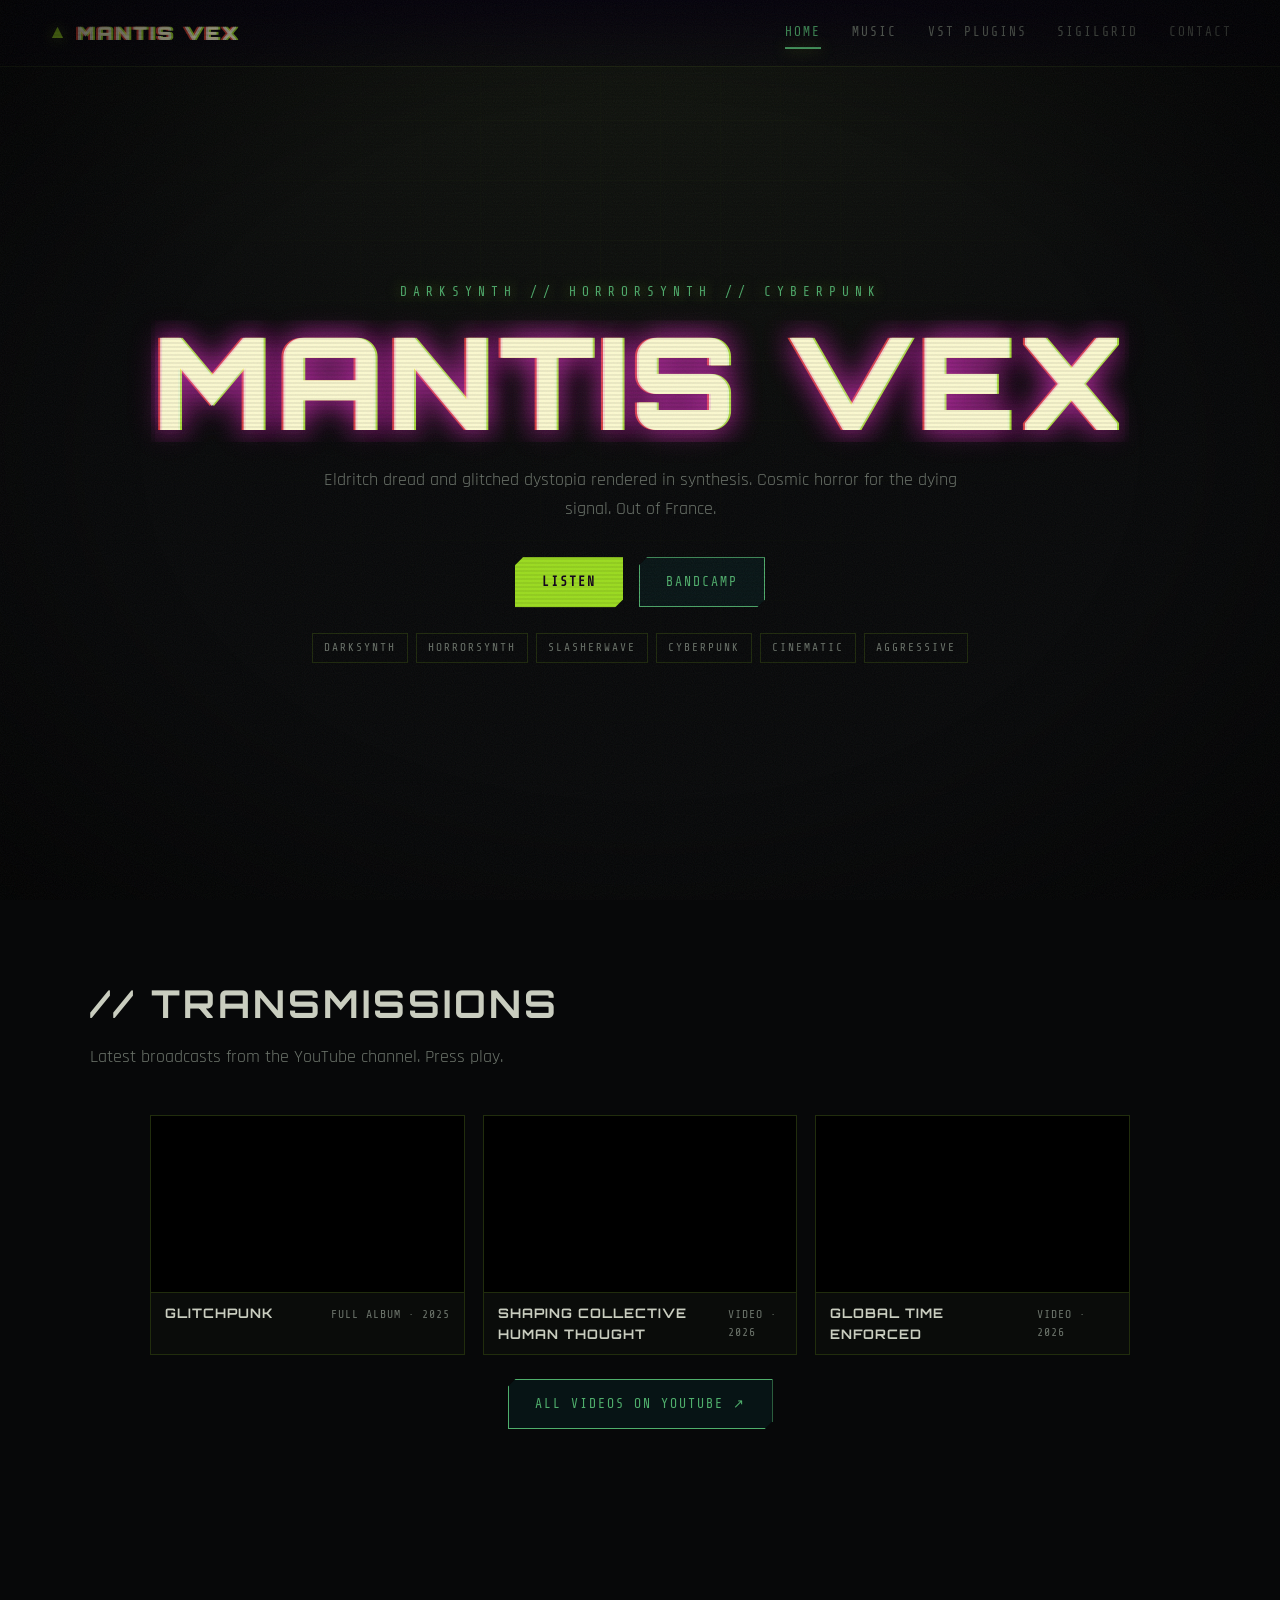
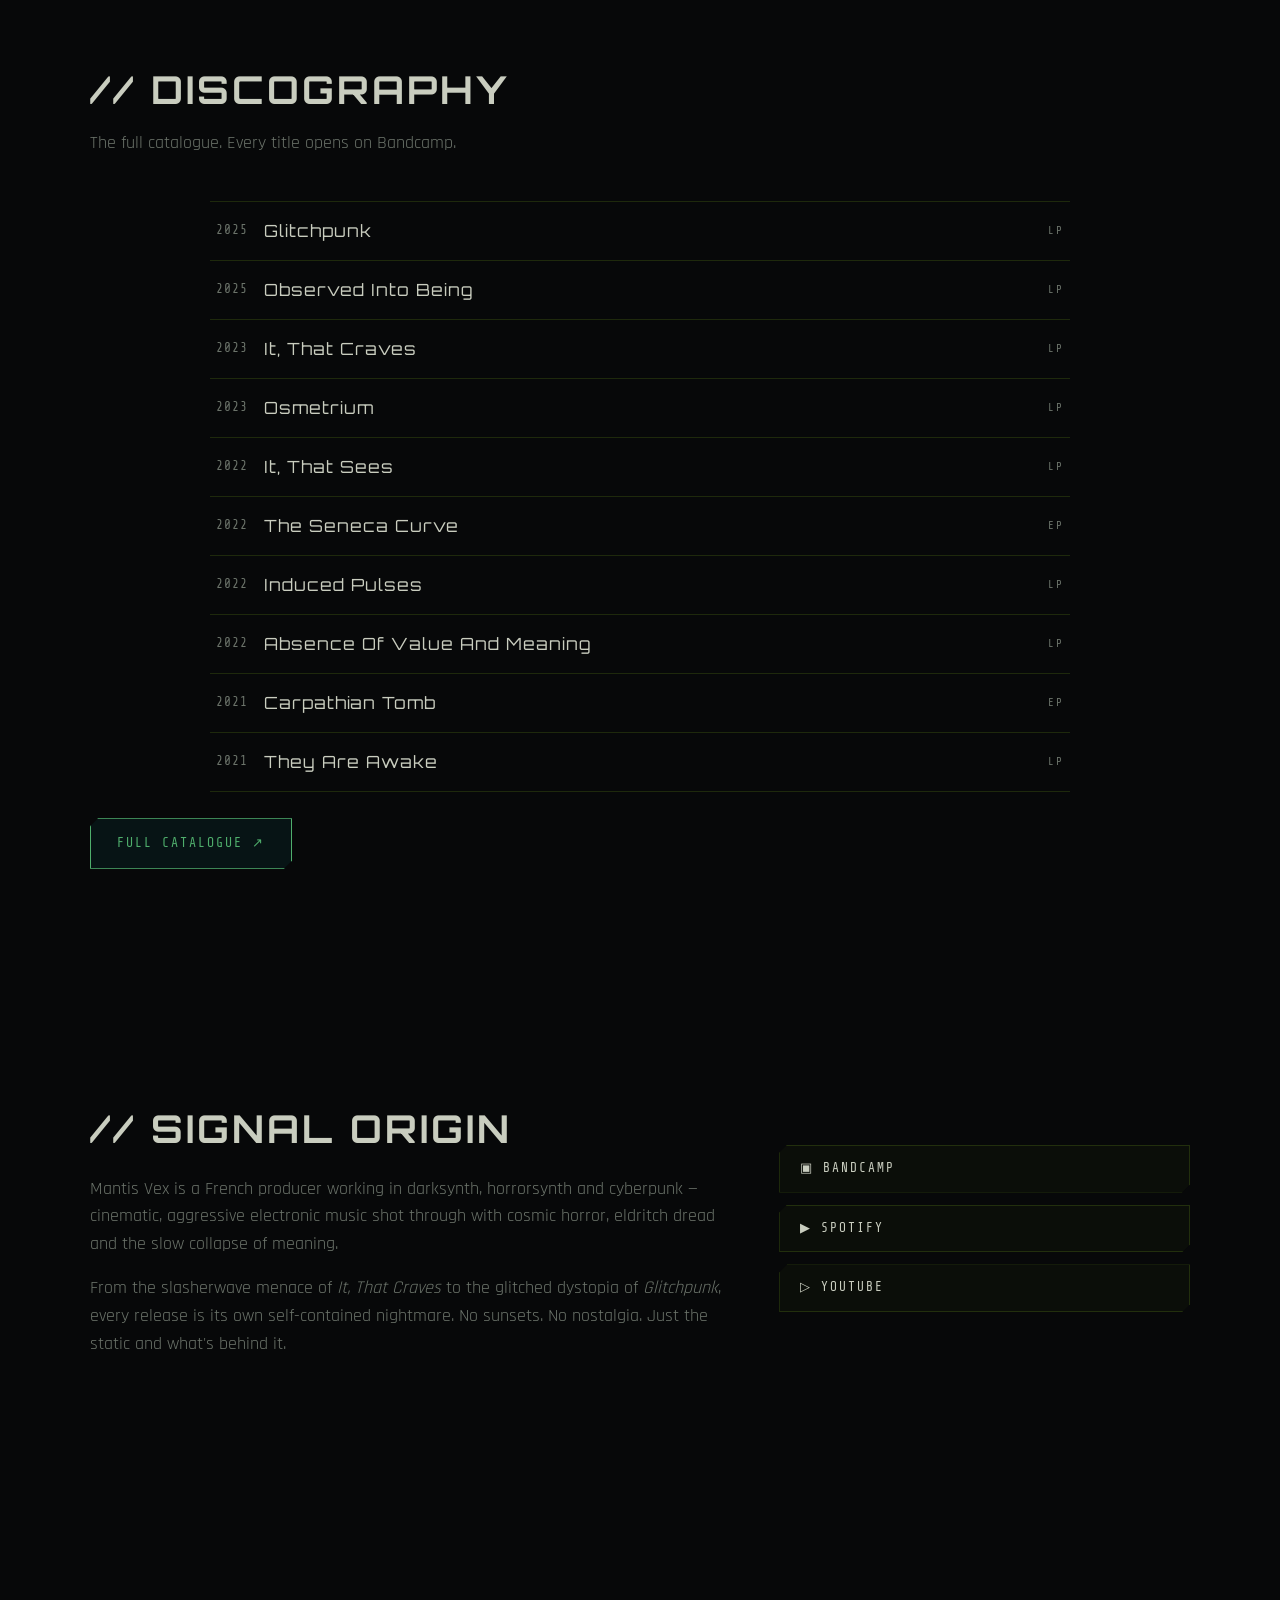
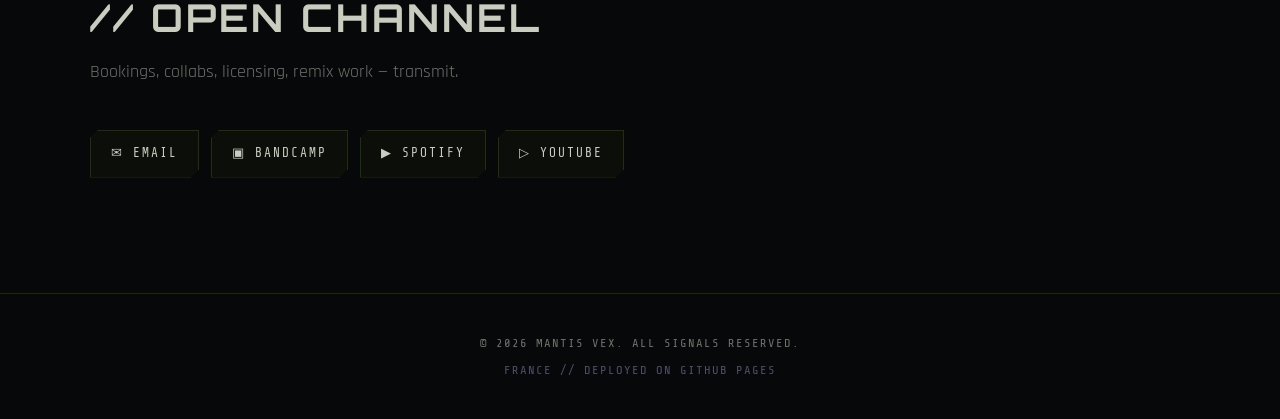
==== index.html @ 1db4173c "Clean directory-style URLs: /vst/ and /sigilgrid/ (drop .html) - Move vst.html -> vst/index.html, si" ====
<!DOCTYPE html>
<html lang="en">
<head>
  <meta charset="UTF-8" />
  <meta name="viewport" content="width=device-width, initial-scale=1.0" />
  <title>MANTIS VEX // Darksynth · Horrorsynth · Cyberpunk</title>
  <meta name="description" content="Mantis Vex — darksynth, horrorsynth and cyberpunk from France. Eldritch dread, cosmic horror and glitched dystopia. Listen on Bandcamp, Spotify and YouTube." />
  <meta name="theme-color" content="#070809" />

  <!-- Open Graph -->
  <meta property="og:type" content="website" />
  <meta property="og:title" content="MANTIS VEX // Darksynth · Horrorsynth · Cyberpunk" />
  <meta property="og:description" content="Eldritch dread, cosmic horror and glitched dystopia. Out of France." />
  <meta property="og:image" content="assets/og-image.svg" />

  <link rel="icon" type="image/svg+xml" href="assets/favicon.svg" />
  <link rel="preconnect" href="https://fonts.googleapis.com" />
  <link rel="preconnect" href="https://fonts.gstatic.com" crossorigin />
  <link href="https://fonts.googleapis.com/css2?family=Orbitron:wght@500;700;900&family=Rajdhani:wght@400;500;600;700&family=Share+Tech+Mono&display=swap" rel="stylesheet" />
  <link rel="stylesheet" href="css/styles.css" />
</head>
<body data-page="home">
  <div class="scanlines" aria-hidden="true"></div>
  <div class="grid-bg" aria-hidden="true"></div>
  <div class="noise" aria-hidden="true"></div>

  <!-- NAV -->
  <header class="nav" id="nav">
    <a href="index.html" class="nav__brand" aria-label="Mantis Vex home">
      <span class="nav__mark">▲</span>
      <span class="nav__name glitch" data-text="MANTIS VEX">MANTIS VEX</span>
    </a>
    <button class="nav__toggle" aria-label="Toggle menu" aria-expanded="false">
      <span></span><span></span><span></span>
    </button>
    <nav class="nav__links">
      <a href="index.html" class="is-active">HOME</a>
      <a href="#listen">MUSIC</a>
      <a href="vst/">VST PLUGINS</a>
      <a href="sigilgrid/">SIGILGRID</a>
      <a href="#contact">CONTACT</a>
    </nav>
  </header>

  <!-- HERO -->
  <section class="hero" id="top">
    <div class="hero__inner">
      <p class="hero__eyebrow">DARKSYNTH // HORRORSYNTH // CYBERPUNK</p>
      <h1 class="hero__title glitch" data-text="MANTIS VEX">MANTIS VEX</h1>
      <p class="hero__sub">Eldritch dread and glitched dystopia rendered in synthesis.
        Cosmic horror for the dying signal. Out of France.</p>
      <div class="hero__cta">
        <a href="#listen" class="btn btn--primary">LISTEN</a>
        <a href="https://mantisvex.bandcamp.com" class="btn btn--ghost" target="_blank" rel="noopener">BANDCAMP</a>
      </div>
      <div class="tags" aria-label="Genres">
        <span>darksynth</span><span>horrorsynth</span><span>slasherwave</span>
        <span>cyberpunk</span><span>cinematic</span><span>aggressive</span>
      </div>
    </div>
  </section>

  <!-- LISTEN / EMBEDDED PLAYERS -->
  <section class="section" id="listen">
    <div class="section__head">
      <h2 class="section__title">// TRANSMISSIONS</h2>
      <p class="section__lead">Latest broadcasts from the YouTube channel. Press play.</p>
    </div>
    <div class="embeds">
      <div class="embed">
        <iframe loading="lazy" title="Mantis Vex — Glitchpunk (Full Album)"
          src="https://www.youtube-nocookie.com/embed/rnxPBbNnyXU"
          allow="accelerometer; autoplay; clipboard-write; encrypted-media; gyroscope; picture-in-picture; web-share"
          referrerpolicy="strict-origin-when-cross-origin" allowfullscreen></iframe>
        <div class="embed__cap"><b>GLITCHPUNK</b><span>FULL ALBUM · 2025</span></div>
      </div>
      <div class="embed">
        <iframe loading="lazy" title="Mantis Vex — Shaping Collective Human Thought"
          src="https://www.youtube-nocookie.com/embed/WWZFv2kc3HA"
          allow="accelerometer; autoplay; clipboard-write; encrypted-media; gyroscope; picture-in-picture; web-share"
          referrerpolicy="strict-origin-when-cross-origin" allowfullscreen></iframe>
        <div class="embed__cap"><b>SHAPING COLLECTIVE HUMAN THOUGHT</b><span>VIDEO · 2026</span></div>
      </div>
      <div class="embed">
        <iframe loading="lazy" title="Mantis Vex — Global Time Enforced"
          src="https://www.youtube-nocookie.com/embed/FDjrWkHPLkY"
          allow="accelerometer; autoplay; clipboard-write; encrypted-media; gyroscope; picture-in-picture; web-share"
          referrerpolicy="strict-origin-when-cross-origin" allowfullscreen></iframe>
        <div class="embed__cap"><b>GLOBAL TIME ENFORCED</b><span>VIDEO · 2026</span></div>
      </div>
    </div>
    <div style="margin-top:24px;text-align:center;">
      <a href="https://www.youtube.com/@mantisvex" class="btn btn--ghost" target="_blank" rel="noopener">ALL VIDEOS ON YOUTUBE ↗</a>
    </div>
  </section>

  <!-- DISCOGRAPHY -->
  <section class="section" id="discography">
    <div class="section__head">
      <h2 class="section__title">// DISCOGRAPHY</h2>
      <p class="section__lead">The full catalogue. Every title opens on Bandcamp.</p>
    </div>
    <div class="discog">
      <a class="discog__row" href="https://mantisvex.bandcamp.com/album/glitchpunk" target="_blank" rel="noopener">
        <span class="discog__yr">2025</span><span class="discog__name">Glitchpunk</span><span class="discog__type">LP</span></a>
      <a class="discog__row" href="https://mantisvex.bandcamp.com/album/observed-into-being" target="_blank" rel="noopener">
        <span class="discog__yr">2025</span><span class="discog__name">Observed Into Being</span><span class="discog__type">LP</span></a>
      <a class="discog__row" href="https://mantisvex.bandcamp.com/album/it-that-craves" target="_blank" rel="noopener">
        <span class="discog__yr">2023</span><span class="discog__name">It, That Craves</span><span class="discog__type">LP</span></a>
      <a class="discog__row" href="https://mantisvex.bandcamp.com/album/osmetrium" target="_blank" rel="noopener">
        <span class="discog__yr">2023</span><span class="discog__name">Osmetrium</span><span class="discog__type">LP</span></a>
      <a class="discog__row" href="https://mantisvex.bandcamp.com" target="_blank" rel="noopener">
        <span class="discog__yr">2022</span><span class="discog__name">It, That Sees</span><span class="discog__type">LP</span></a>
      <a class="discog__row" href="https://mantisvex.bandcamp.com/album/the-seneca-curve" target="_blank" rel="noopener">
        <span class="discog__yr">2022</span><span class="discog__name">The Seneca Curve</span><span class="discog__type">EP</span></a>
      <a class="discog__row" href="https://mantisvex.bandcamp.com/album/induced-pulses" target="_blank" rel="noopener">
        <span class="discog__yr">2022</span><span class="discog__name">Induced Pulses</span><span class="discog__type">LP</span></a>
      <a class="discog__row" href="https://mantisvex.bandcamp.com/album/absence-of-value-and-meaning" target="_blank" rel="noopener">
        <span class="discog__yr">2022</span><span class="discog__name">Absence Of Value And Meaning</span><span class="discog__type">LP</span></a>
      <a class="discog__row" href="https://mantisvex.bandcamp.com" target="_blank" rel="noopener">
        <span class="discog__yr">2021</span><span class="discog__name">Carpathian Tomb</span><span class="discog__type">EP</span></a>
      <a class="discog__row" href="https://mantisvex.bandcamp.com" target="_blank" rel="noopener">
        <span class="discog__yr">2021</span><span class="discog__name">They Are Awake</span><span class="discog__type">LP</span></a>
    </div>
    <div style="margin-top:26px;">
      <a href="https://mantisvex.bandcamp.com/music" class="btn btn--ghost" target="_blank" rel="noopener">FULL CATALOGUE ↗</a>
    </div>
  </section>

  <!-- ABOUT -->
  <section class="section about" id="about">
    <div class="about__grid">
      <div class="about__copy">
        <h2 class="section__title">// SIGNAL ORIGIN</h2>
        <p>Mantis Vex is a French producer working in darksynth, horrorsynth and
          cyberpunk — cinematic, aggressive electronic music shot through with cosmic
          horror, eldritch dread and the slow collapse of meaning.</p>
        <p>From the slasherwave menace of <em>It, That Craves</em> to the glitched
          dystopia of <em>Glitchpunk</em>, every release is its own self-contained
          nightmare. No sunsets. No nostalgia. Just the static and what's behind it.</p>
      </div>
      <div class="platforms" style="align-self:center;flex-direction:column;align-items:stretch;">
        <a class="platform" href="https://mantisvex.bandcamp.com" target="_blank" rel="noopener">▣ BANDCAMP</a>
        <a class="platform" href="https://open.spotify.com/artist/5HMkJnRrb6XsjmSzKlRkTO" target="_blank" rel="noopener">▶ SPOTIFY</a>
        <a class="platform" href="https://www.youtube.com/@mantisvex" target="_blank" rel="noopener">▷ YOUTUBE</a>
      </div>
    </div>
  </section>

  <!-- CONTACT -->
  <section class="section contact" id="contact">
    <div class="section__head">
      <h2 class="section__title">// OPEN CHANNEL</h2>
      <p class="section__lead">Bookings, collabs, licensing, remix work — transmit.</p>
    </div>
    <div class="platforms">
      <a href="mailto:mantisvex@gmail.com" class="platform">✉ EMAIL</a>
      <a href="https://mantisvex.bandcamp.com" class="platform" target="_blank" rel="noopener">▣ BANDCAMP</a>
      <a href="https://open.spotify.com/artist/5HMkJnRrb6XsjmSzKlRkTO" class="platform" target="_blank" rel="noopener">▶ SPOTIFY</a>
      <a href="https://www.youtube.com/@mantisvex" class="platform" target="_blank" rel="noopener">▷ YOUTUBE</a>
    </div>
  </section>

  <footer class="footer">
    <p>© <span id="year"></span> MANTIS VEX. ALL SIGNALS RESERVED.</p>
    <p class="footer__meta">FRANCE // DEPLOYED ON GITHUB PAGES</p>
  </footer>

  <script src="js/main.js"></script>
</body>
</html>
---- css/styles.css ----
/* =========================================================
   MANTISVEX // cyberpunk darksynth
   ========================================================= */

:root {
  --bg:        #070809;
  --bg-2:      #0c0f11;
  --panel:     rgba(16, 20, 19, 0.6);
  --ink:       #c9cdbf;   /* bone / ash      */
  --ink-dim:   #6b736a;   /* dim ash-green   */
  --acid:      #9bdb1f;   /* toxic green     */
  --acid-2:    #4fae6c;   /* sickly teal     */
  --blood:     #d23a26;   /* rust-blood      */
  --line:      rgba(155, 219, 31, 0.16);
  --glow-acid: 0 0 14px rgba(155, 219, 31, 0.55);
  --glow-blood:0 0 14px rgba(210, 58, 38, 0.6);
  /* legacy aliases so older rules keep resolving */
  --neon:      var(--acid);
  --neon-2:    var(--acid-2);
  --neon-3:    var(--blood);
  --glow-mag:  var(--glow-acid);
  --glow-cyan: var(--glow-acid);
  --font-disp: "Orbitron", sans-serif;
  --font-body: "Rajdhani", sans-serif;
  --font-mono: "Share Tech Mono", monospace;
  --maxw: 1180px;
}

* { box-sizing: border-box; margin: 0; padding: 0; }

html { scroll-behavior: smooth; }

body {
  background:
    radial-gradient(circle at 50% -20%, #14180f 0%, var(--bg) 55%),
    var(--bg);
  background-attachment: fixed;
  color: var(--ink);
  font-family: var(--font-body);
  font-size: 18px;
  line-height: 1.55;
  overflow-x: hidden;
  min-height: 100vh;
}
/* heavy vignette for dread */
body::after {
  content: ""; position: fixed; inset: 0; z-index: 58; pointer-events: none;
  background: radial-gradient(ellipse at center, transparent 55%, rgba(0,0,0,.75) 100%);
}

a { color: var(--acid); text-decoration: none; transition: color .2s; }
a:hover { color: var(--blood); }

::selection { background: var(--acid); color: #0a0a0a; }

/* ---------- atmospheric overlays ---------- */
.grid-bg {
  position: fixed; inset: 0; z-index: 0; pointer-events: none;
  background-image:
    linear-gradient(rgba(155, 219, 31, 0.05) 1px, transparent 1px),
    linear-gradient(90deg, rgba(155, 219, 31, 0.04) 1px, transparent 1px);
  background-size: 60px 60px;
  mask-image: radial-gradient(ellipse at 50% 30%, #000 0%, transparent 75%);
  -webkit-mask-image: radial-gradient(ellipse at 50% 30%, #000 0%, transparent 75%);
  opacity: .5;
}

.scanlines {
  position: fixed; inset: 0; z-index: 60; pointer-events: none;
  background: repeating-linear-gradient(
    to bottom, rgba(0,0,0,0) 0, rgba(0,0,0,0) 2px,
    rgba(0,0,0,0.22) 3px, rgba(0,0,0,0) 4px);
  mix-blend-mode: multiply; opacity: .55;
  animation: flicker 6s steps(60) infinite;
}
@keyframes flicker { 0%,96%,100%{opacity:.55} 97%{opacity:.35} 98%{opacity:.62} 99%{opacity:.4} }
.noise {
  position: fixed; inset: 0; z-index: 59; pointer-events: none; opacity: .06;
  background-image: url("data:image/svg+xml,%3Csvg xmlns='http://www.w3.org/2000/svg' width='120' height='120'%3E%3Cfilter id='n'%3E%3CfeTurbulence type='fractalNoise' baseFrequency='0.9' numOctaves='3'/%3E%3C/filter%3E%3Crect width='100%25' height='100%25' filter='url(%23n)'/%3E%3C/svg%3E");
  animation: grainshift .4s steps(2) infinite;
}
@keyframes grainshift { 0%{transform:translate(0,0)} 50%{transform:translate(-4px,3px)} 100%{transform:translate(3px,-2px)} }

/* content sits above overlays */
.nav, section, .footer { position: relative; z-index: 2; }

/* ---------- nav ---------- */
.nav {
  display: flex; align-items: center; justify-content: space-between;
  padding: 18px clamp(16px, 4vw, 48px);
  position: sticky; top: 0; z-index: 50;
  backdrop-filter: blur(10px);
  background: linear-gradient(to bottom, rgba(5,1,15,.92), rgba(5,1,15,.35));
  border-bottom: 1px solid var(--line);
}
.nav__brand { display: flex; align-items: center; gap: 10px; }
.nav__mark { color: var(--neon); text-shadow: var(--glow-mag); font-size: 1.2rem; }
.nav__name {
  font-family: var(--font-disp); font-weight: 900; letter-spacing: 3px;
  color: var(--ink); font-size: 1.15rem;
}
.nav__links { display: flex; gap: clamp(14px, 2.4vw, 34px); }
.nav__links a {
  font-family: var(--font-mono); font-size: .8rem; letter-spacing: 2px;
  color: var(--ink-dim); text-transform: uppercase; position: relative;
  padding: 4px 0;
}
.nav__links a:hover, .nav__links a.is-active { color: var(--neon-2); }
.nav__links a.is-active::after {
  content: ""; position: absolute; left: 0; bottom: -2px; width: 100%; height: 2px;
  background: var(--neon-2); box-shadow: var(--glow-cyan);
}
.nav__toggle {
  display: none; flex-direction: column; gap: 5px; background: none;
  border: 0; cursor: pointer; padding: 6px;
}
.nav__toggle span { width: 26px; height: 2px; background: var(--neon-2); transition: .3s; }

/* ---------- buttons ---------- */
.btn {
  display: inline-flex; align-items: center; justify-content: center;
  font-family: var(--font-mono); letter-spacing: 2px; text-transform: uppercase;
  font-size: .82rem; padding: 14px 26px; cursor: pointer; border: 1px solid transparent;
  clip-path: polygon(8px 0, 100% 0, 100% calc(100% - 8px), calc(100% - 8px) 100%, 0 100%, 0 8px);
  transition: transform .15s, box-shadow .2s, background .2s, color .2s;
}
.btn--sm { padding: 10px 18px; font-size: .74rem; }
.btn--primary {
  background: var(--neon); color: #11001a; font-weight: 700;
  box-shadow: var(--glow-mag);
}
.btn--primary:hover { transform: translateY(-2px); box-shadow: 0 0 22px rgba(255,43,214,.9); color:#11001a; }
.btn--ghost {
  border-color: var(--neon-2); color: var(--neon-2); background: rgba(20,240,255,.05);
}
.btn--ghost:hover { background: rgba(20,240,255,.15); transform: translateY(-2px); box-shadow: var(--glow-cyan); }

/* ---------- glitch text ---------- */
.glitch { position: relative; display: inline-block; }
.glitch::before, .glitch::after {
  content: attr(data-text); position: absolute; inset: 0; clip-path: inset(0 0 0 0);
}
.glitch::before { color: var(--blood); transform: translate(-2px, 0); mix-blend-mode: screen;
  animation: glitch-x 3.4s infinite linear alternate; }
.glitch::after  { color: var(--acid); transform: translate(2px, 0); mix-blend-mode: screen;
  animation: glitch-y 2.8s infinite linear alternate; }
@keyframes glitch-x {
  0%,92%,100% { clip-path: inset(0 0 0 0); transform: translate(-2px,0); }
  93% { clip-path: inset(20% 0 50% 0); transform: translate(-6px,1px); }
  96% { clip-path: inset(60% 0 10% 0); transform: translate(4px,-1px); }
}
@keyframes glitch-y {
  0%,90%,100% { clip-path: inset(0 0 0 0); transform: translate(2px,0); }
  91% { clip-path: inset(10% 0 70% 0); transform: translate(5px,-1px); }
  95% { clip-path: inset(70% 0 5% 0); transform: translate(-4px,1px); }
}

/* ---------- hero ---------- */
.hero {
  min-height: 88vh; display: flex; flex-direction: column; justify-content: center;
  align-items: center; text-align: center; padding: 60px 20px 40px;
}
.hero__eyebrow {
  font-family: var(--font-mono); letter-spacing: 6px; color: var(--neon-2);
  font-size: .8rem; margin-bottom: 18px; text-shadow: var(--glow-cyan);
}
.hero__title {
  font-family: var(--font-disp); font-weight: 900;
  font-size: clamp(2.6rem, 11vw, 8rem); letter-spacing: 4px; line-height: .95;
  text-shadow: 0 0 30px rgba(255,43,214,.35);
}
.hero__sub { max-width: 640px; margin: 24px auto 34px; color: var(--ink-dim); font-size: 1.15rem; }
.hero__cta { display: flex; gap: 16px; flex-wrap: wrap; justify-content: center; }
.hero__readout {
  display: flex; gap: clamp(14px,4vw,40px); flex-wrap: wrap; justify-content: center;
  margin-top: 54px; font-family: var(--font-mono); font-size: .78rem;
  color: var(--ink-dim); letter-spacing: 2px;
}
.hero__readout span { border: 1px solid var(--line); padding: 6px 12px; }

/* ---------- sections ---------- */
.section { max-width: var(--maxw); margin: 0 auto; padding: clamp(60px, 9vw, 120px) clamp(16px,4vw,40px); }
.section__head { margin-bottom: 44px; }
.section__title {
  font-family: var(--font-disp); font-weight: 700; font-size: clamp(1.5rem, 4vw, 2.4rem);
  letter-spacing: 3px; color: var(--ink);
}
.section__lead { color: var(--ink-dim); margin-top: 10px; max-width: 620px; }

/* ---------- tracks ---------- */
.tracks { display: grid; grid-template-columns: repeat(auto-fit, minmax(260px,1fr)); gap: 22px; }
.track-card {
  border: 1px solid var(--line); background: var(--panel); backdrop-filter: blur(6px);
  overflow: hidden; transition: transform .2s, border-color .2s, box-shadow .2s;
}
.track-card:hover { transform: translateY(-5px); border-color: var(--neon); box-shadow: 0 10px 40px rgba(255,43,214,.18); }
.track-card__art {
  height: 200px; position: relative;
  background:
    radial-gradient(circle at 30% 30%, hsla(var(--h,320),100%,60%,.9), transparent 60%),
    radial-gradient(circle at 70% 70%, hsla(calc(var(--h,320) + 60),100%,55%,.7), transparent 55%),
    #0a0320;
}
.track-card__art::after {
  content: ""; position: absolute; inset: 0;
  background-image: linear-gradient(rgba(0,0,0,.4) 1px, transparent 2px);
  background-size: 100% 6px; opacity: .5;
}
.track-card__body { padding: 18px 20px 22px; }
.track-card__body h3 { font-family: var(--font-disp); letter-spacing: 2px; font-size: 1.15rem; }
.track-card__body p { font-family: var(--font-mono); font-size: .78rem; color: var(--ink-dim); margin: 6px 0 16px; letter-spacing: 1px; }
.track-card__play {
  font-family: var(--font-mono); font-size: .76rem; letter-spacing: 2px;
  background: none; border: 1px solid var(--neon-2); color: var(--neon-2);
  padding: 8px 16px; cursor: pointer; transition: .2s;
}
.track-card__play:hover, .track-card__play.is-playing { background: var(--neon-2); color: #06121a; }

/* ---------- feature strip ---------- */
.features {
  max-width: var(--maxw); margin: 0 auto; display: grid;
  grid-template-columns: repeat(auto-fit, minmax(260px,1fr));
  border-top: 1px solid var(--line); border-left: 1px solid var(--line);
}
.feature {
  position: relative; padding: 40px 28px 64px; color: var(--ink);
  border-right: 1px solid var(--line); border-bottom: 1px solid var(--line);
  transition: background .25s; overflow: hidden;
}
.feature:hover { background: rgba(177,75,255,.08); }
.feature__index { font-family: var(--font-mono); color: var(--neon); font-size: .8rem; letter-spacing: 2px; }
.feature h3 { font-family: var(--font-disp); letter-spacing: 2px; margin: 14px 0 10px; font-size: 1.4rem; }
.feature p { color: var(--ink-dim); }
.feature__arrow { position: absolute; right: 26px; bottom: 22px; font-size: 1.6rem; color: var(--neon-2); transition: transform .25s; }
.feature:hover .feature__arrow { transform: translateX(8px); }

/* ---------- about ---------- */
.about__grid { display: grid; grid-template-columns: 1.4fr .9fr; gap: 50px; align-items: center; }
.about__copy p { color: var(--ink-dim); margin-top: 16px; }
.about__stats { list-style: none; display: grid; gap: 18px; }
.about__stats li {
  border: 1px solid var(--line); background: var(--panel); padding: 18px 22px;
  display: flex; align-items: baseline; gap: 16px;
}
.about__stats strong { font-family: var(--font-disp); font-size: 2rem; color: var(--neon); text-shadow: var(--glow-mag); }
.about__stats span { font-family: var(--font-mono); letter-spacing: 2px; color: var(--ink-dim); font-size: .8rem; }

/* ---------- contact ---------- */
.contact__links { display: flex; gap: 14px; flex-wrap: wrap; }
.sg-cta, .contact { text-align: left; }

/* ---------- footer ---------- */
.footer {
  text-align: center; padding: 40px 20px; border-top: 1px solid var(--line);
  font-family: var(--font-mono); color: var(--ink-dim); font-size: .76rem; letter-spacing: 1px;
}
.footer__meta { margin-top: 8px; color: rgba(156,147,199,.5); }

/* =========================================================
   VST PAGE
   ========================================================= */
.page-hero { text-align: center; padding: clamp(60px,10vw,120px) 20px 40px; }
.page-hero__title { font-family: var(--font-disp); font-weight: 900; font-size: clamp(2.2rem, 8vw, 5.5rem); letter-spacing: 3px; }
.page-hero__sub { max-width: 600px; margin: 22px auto 0; color: var(--ink-dim); }

.filterbar { display: flex; gap: 10px; justify-content: center; flex-wrap: wrap; padding: 0 16px 10px; }
.filterbar__btn {
  font-family: var(--font-mono); letter-spacing: 2px; font-size: .76rem;
  background: none; border: 1px solid var(--line); color: var(--ink-dim);
  padding: 9px 18px; cursor: pointer; transition: .2s;
}
.filterbar__btn:hover { color: var(--neon-2); border-color: var(--neon-2); }
.filterbar__btn.is-active { background: var(--neon-3); color: #fff; border-color: var(--neon-3); box-shadow: 0 0 14px rgba(177,75,255,.6); }

.plugins {
  max-width: var(--maxw); margin: 30px auto 0; padding: 0 clamp(16px,4vw,40px);
  display: grid; grid-template-columns: repeat(auto-fill, minmax(320px,1fr)); gap: 24px;
}
.plugin {
  border: 1px solid var(--line); background: var(--panel); backdrop-filter: blur(6px);
  display: flex; flex-direction: column; transition: transform .2s, border-color .2s, box-shadow .2s;
}
.plugin:hover { transform: translateY(-5px); border-color: var(--neon-2); box-shadow: 0 12px 40px rgba(20,240,255,.16); }
.plugin.is-hidden { display: none; }
.plugin__visual {
  height: 150px; position: relative; overflow: hidden;
  background:
    radial-gradient(circle at 50% 120%, hsla(var(--h,320),100%,55%,.9), transparent 60%),
    #08021a;
  display: flex; align-items: center; justify-content: center;
}
.plugin__scope {
  width: 80%; height: 2px; position: relative;
  background: linear-gradient(90deg, transparent, hsla(var(--h,320),100%,70%,1), transparent);
  box-shadow: 0 0 16px hsla(var(--h,320),100%,60%,.9);
}
.plugin__scope::before {
  content: ""; position: absolute; inset: -40px 0; pointer-events: none;
  background:
    repeating-linear-gradient(90deg, transparent 0 18px, hsla(var(--h,320),100%,70%,.25) 18px 19px);
  mask: linear-gradient(90deg, transparent, #000 20%, #000 80%, transparent);
  -webkit-mask: linear-gradient(90deg, transparent, #000 20%, #000 80%, transparent);
}
.plugin__info { padding: 20px 22px 24px; display: flex; flex-direction: column; flex: 1; }
.plugin__tag {
  font-family: var(--font-mono); font-size: .68rem; letter-spacing: 3px; color: var(--neon-2);
  border: 1px solid var(--neon-2); padding: 2px 8px; align-self: flex-start; margin-bottom: 12px;
}
.plugin__info h3 { font-family: var(--font-disp); letter-spacing: 2px; font-size: 1.3rem; }
.plugin__info p { color: var(--ink-dim); margin: 10px 0 16px; font-size: .96rem; flex: 1; }
.plugin__meta { display: flex; gap: 14px; font-family: var(--font-mono); font-size: .72rem; color: var(--ink-dim); letter-spacing: 1px; margin-bottom: 16px; }
.plugin__actions { display: flex; align-items: center; justify-content: space-between; gap: 12px; }
.plugin__price { font-family: var(--font-disp); color: var(--neon); letter-spacing: 1px; }

.install { max-width: 860px; }
.install__box { border: 1px solid var(--line); background: var(--panel); padding: clamp(24px,5vw,48px); }
.install__steps { margin: 22px 0; padding-left: 22px; color: var(--ink-dim); display: grid; gap: 12px; }
.install__steps code { font-family: var(--font-mono); color: var(--neon-2); background: rgba(20,240,255,.08); padding: 1px 6px; }
.install__note { color: var(--ink-dim); font-size: .92rem; }

/* =========================================================
   SIGILGRID PAGE
   ========================================================= */
.sg-hero { text-align: center; padding: clamp(60px,9vw,110px) 20px 20px; }
.sg-hero__title { font-family: var(--font-disp); font-weight: 900; font-size: clamp(2.4rem, 9vw, 6.5rem); letter-spacing: 4px; }
.sg-hero__sub { max-width: 600px; margin: 22px auto 30px; color: var(--ink-dim); }
.sg-hero__sub em { color: var(--neon); font-style: normal; }
.sg-hero__cta { display: flex; gap: 14px; justify-content: center; flex-wrap: wrap; }

.sg-stage { display: flex; flex-direction: column; align-items: center; gap: 22px; padding: 30px 16px 70px; }
.sg-stage__frame { position: relative; width: min(92vw, 640px); }
#sigil-canvas {
  width: 100%; height: auto; display: block; aspect-ratio: 1 / 1;
  border: 1px solid var(--neon-3); background: #06021400;
  box-shadow: 0 0 50px rgba(177,75,255,.3), inset 0 0 60px rgba(20,240,255,.05);
  cursor: crosshair; touch-action: none;
}
.sg-readout {
  position: absolute; top: 10px; left: 12px; display: flex; gap: 16px;
  font-family: var(--font-mono); font-size: .72rem; letter-spacing: 1px; color: var(--neon-2);
  pointer-events: none; text-shadow: var(--glow-cyan);
}
.sg-controls { display: flex; gap: 12px; flex-wrap: wrap; justify-content: center; align-items: center; }
.sg-slider { font-family: var(--font-mono); font-size: .74rem; letter-spacing: 2px; color: var(--ink-dim); display: flex; align-items: center; gap: 10px; }
.sg-slider input { accent-color: var(--neon); }
.sg-hint { font-family: var(--font-mono); font-size: .78rem; color: var(--ink-dim); text-align: center; max-width: 540px; letter-spacing: .5px; }
.sg-hint strong { color: var(--neon-2); }

.sg-feats { display: grid; grid-template-columns: repeat(auto-fit, minmax(260px,1fr)); gap: 22px; }
.sg-feat { border: 1px solid var(--line); background: var(--panel); padding: 26px 24px; transition: border-color .2s, transform .2s; }
.sg-feat:hover { border-color: var(--neon-3); transform: translateY(-4px); }
.sg-feat__num { color: var(--neon); font-size: 1.4rem; }
.sg-feat h3 { font-family: var(--font-disp); letter-spacing: 2px; font-size: 1.1rem; margin: 10px 0 10px; }
.sg-feat p { color: var(--ink-dim); font-size: .95rem; }
.sg-cta { text-align: center; }
.sg-cta .section__lead { margin: 10px auto 26px; }
.sg-cta .contact__links { justify-content: center; }

/* =========================================================
   RESPONSIVE
   ========================================================= */
@media (max-width: 760px) {
  .nav__toggle { display: flex; }
  .nav__links {
    position: fixed; inset: 64px 0 auto 0; flex-direction: column; gap: 0;
    background: rgba(8,3,22,.97); backdrop-filter: blur(14px);
    border-bottom: 1px solid var(--line); padding: 8px 0;
    transform: translateY(-130%); transition: transform .35s ease; z-index: 49;
  }
  .nav__links.is-open { transform: translateY(0); }
  .nav__links a { padding: 16px 28px; border-bottom: 1px solid var(--line); }
  .nav__toggle.is-open span:nth-child(1) { transform: translateY(7px) rotate(45deg); }
  .nav__toggle.is-open span:nth-child(2) { opacity: 0; }
  .nav__toggle.is-open span:nth-child(3) { transform: translateY(-7px) rotate(-45deg); }
  .about__grid { grid-template-columns: 1fr; }
}

@media (prefers-reduced-motion: reduce) {
  * { animation: none !important; scroll-behavior: auto !important; }
}

/* =========================================================
   REAL-DATA COMPONENTS (added in revision)
   ========================================================= */

/* genre tag row */
.tags { display: flex; flex-wrap: wrap; gap: 8px; justify-content: center; margin-top: 26px; }
.tags span {
  font-family: var(--font-mono); font-size: .7rem; letter-spacing: 2px; text-transform: uppercase;
  color: var(--ink-dim); border: 1px solid var(--line); padding: 5px 11px;
}

/* embedded bandcamp players */
.embeds {
  max-width: 980px; margin: 0 auto; display: grid; gap: 18px;
  grid-template-columns: repeat(auto-fit, minmax(280px, 1fr));
}
.embed {
  border: 1px solid var(--line); background: #0a0c0a; position: relative;
  transition: border-color .2s, box-shadow .2s, transform .2s;
}
.embed:hover { border-color: var(--acid); box-shadow: 0 10px 40px rgba(155,219,31,.12); transform: translateY(-4px); }
.embed iframe { display: block; width: 100%; aspect-ratio: 16 / 9; height: auto; border: 0; background: #000; }
.embed--audio iframe { aspect-ratio: auto; height: 120px; }
.embed__cap {
  display: flex; align-items: baseline; justify-content: space-between; gap: 10px;
  padding: 10px 14px; border-top: 1px solid var(--line);
  font-family: var(--font-mono); font-size: .72rem; letter-spacing: 1px; color: var(--ink-dim);
}
.embed__cap b { font-family: var(--font-disp); color: var(--ink); letter-spacing: 1px; font-size: .82rem; }

/* full discography list */
.discog { max-width: 860px; margin: 30px auto 0; border-top: 1px solid var(--line); }
.discog__row {
  display: grid; grid-template-columns: auto 1fr auto; align-items: center; gap: 16px;
  padding: 16px 6px; border-bottom: 1px solid var(--line); color: var(--ink);
  transition: background .2s, padding-left .2s;
}
.discog__row:hover { background: rgba(155,219,31,.05); padding-left: 14px; color: var(--acid); }
.discog__yr { font-family: var(--font-mono); font-size: .8rem; color: var(--ink-dim); letter-spacing: 1px; }
.discog__name { font-family: var(--font-disp); letter-spacing: 1px; font-size: 1.05rem; }
.discog__type { font-family: var(--font-mono); font-size: .68rem; letter-spacing: 2px; color: var(--ink-dim); text-transform: uppercase; }

/* platform link buttons */
.platforms { display: flex; gap: 12px; flex-wrap: wrap; }
.platform {
  display: inline-flex; align-items: center; gap: 9px;
  font-family: var(--font-mono); letter-spacing: 2px; text-transform: uppercase; font-size: .8rem;
  border: 1px solid var(--line); color: var(--ink); padding: 13px 20px; background: rgba(155,219,31,.03);
  transition: .2s; clip-path: polygon(8px 0,100% 0,100% calc(100% - 8px),calc(100% - 8px) 100%,0 100%,0 8px);
}
.platform:hover { border-color: var(--acid); color: var(--acid); background: rgba(155,219,31,.1); transform: translateY(-2px); }
.platform svg { width: 18px; height: 18px; fill: currentColor; }

/* coming-soon stage (VST + SigilGrid) */
.soon {
  min-height: 70vh; display: flex; flex-direction: column; align-items: center; justify-content: center;
  text-align: center; padding: 60px 20px; gap: 22px;
}
.soon__glyph { font-size: clamp(3rem, 12vw, 6rem); color: var(--acid); text-shadow: var(--glow-acid);
  animation: breathe 4s ease-in-out infinite; }
@keyframes breathe { 0%,100%{opacity:.55;transform:scale(1)} 50%{opacity:1;transform:scale(1.05)} }
.soon__title { font-family: var(--font-disp); font-weight: 900; font-size: clamp(2.2rem,8vw,5rem); letter-spacing: 4px; }
.soon__tag { font-family: var(--font-mono); letter-spacing: 6px; color: var(--acid); font-size: .8rem; text-shadow: var(--glow-acid); }
.soon__sub { max-width: 560px; color: var(--ink-dim); }
.soon__bar {
  width: min(420px, 80vw); height: 6px; border: 1px solid var(--line); position: relative; overflow: hidden;
}
.soon__bar::after {
  content: ""; position: absolute; inset: 0; width: 40%;
  background: linear-gradient(90deg, transparent, var(--acid), transparent);
  animation: load 2.6s ease-in-out infinite;
}
@keyframes load { 0%{left:-40%} 100%{left:100%} }
.soon__status { font-family: var(--font-mono); font-size: .74rem; letter-spacing: 3px; color: var(--ink-dim); }
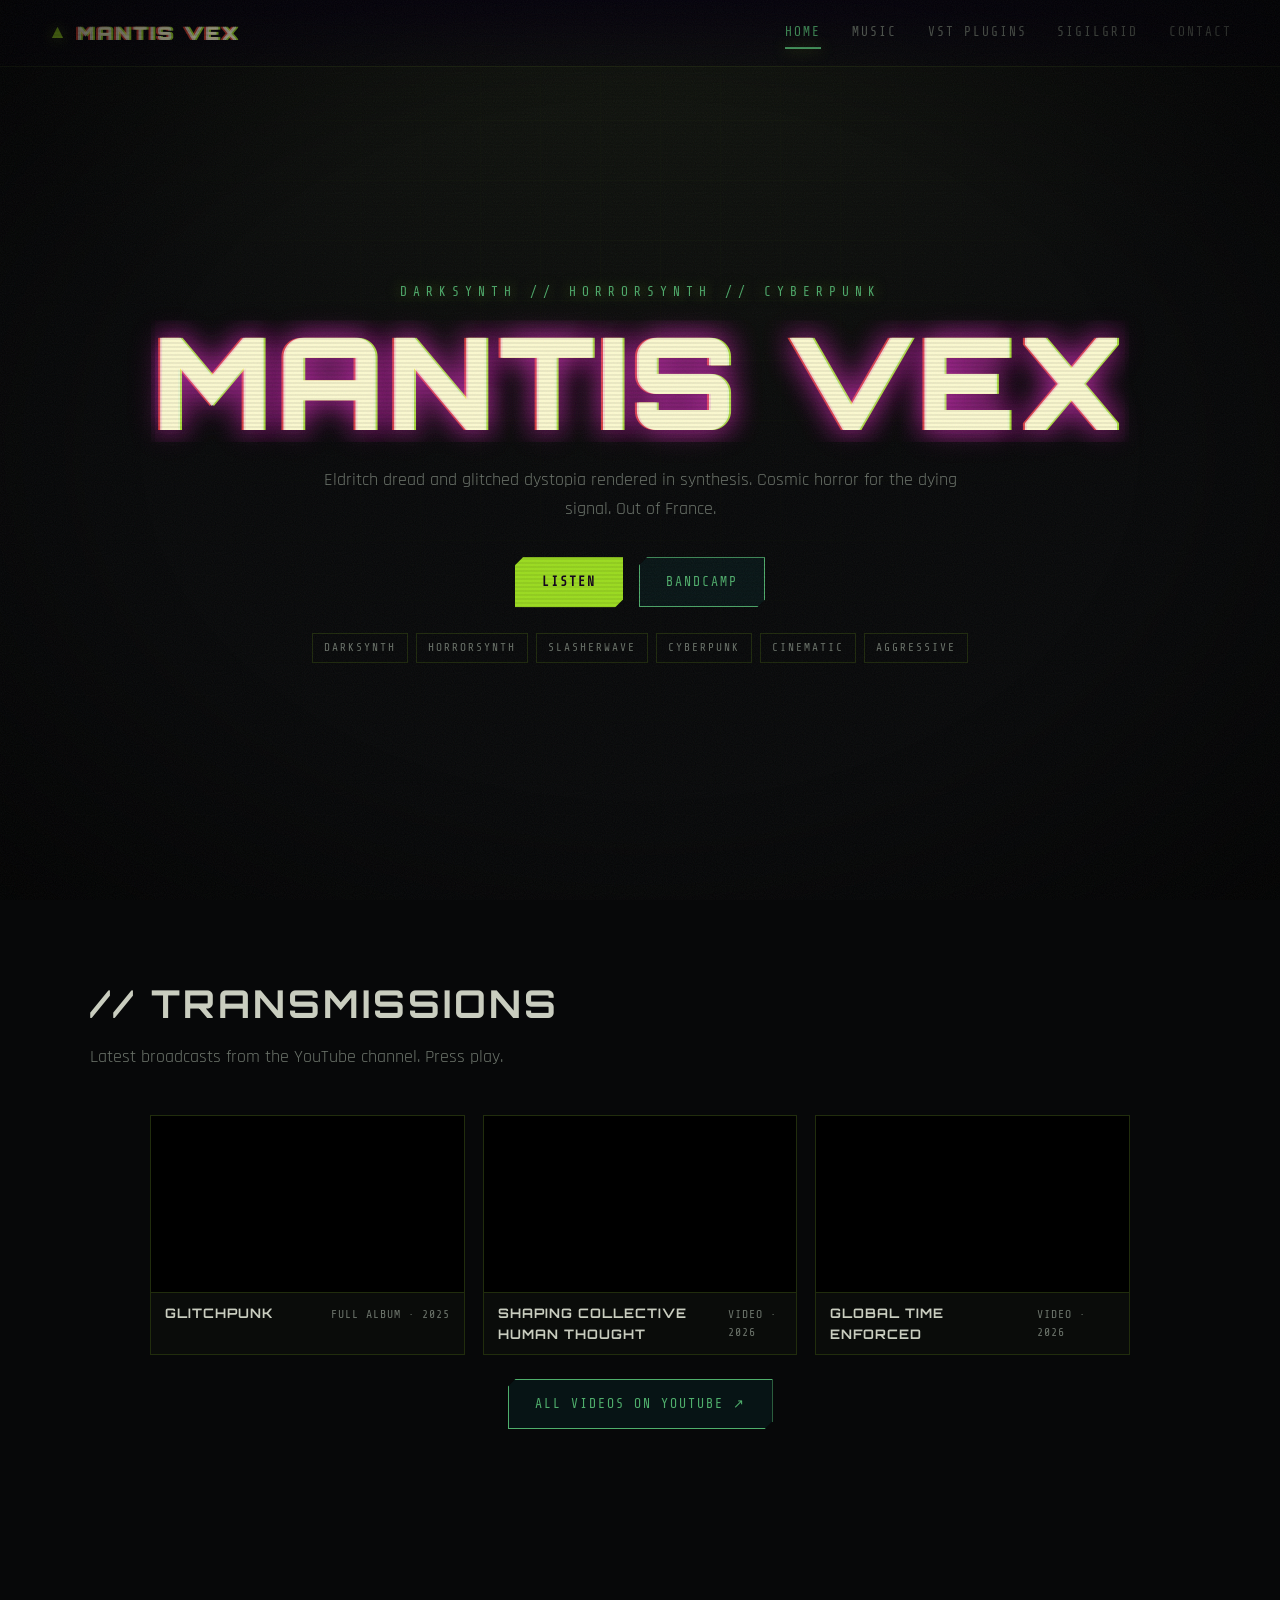
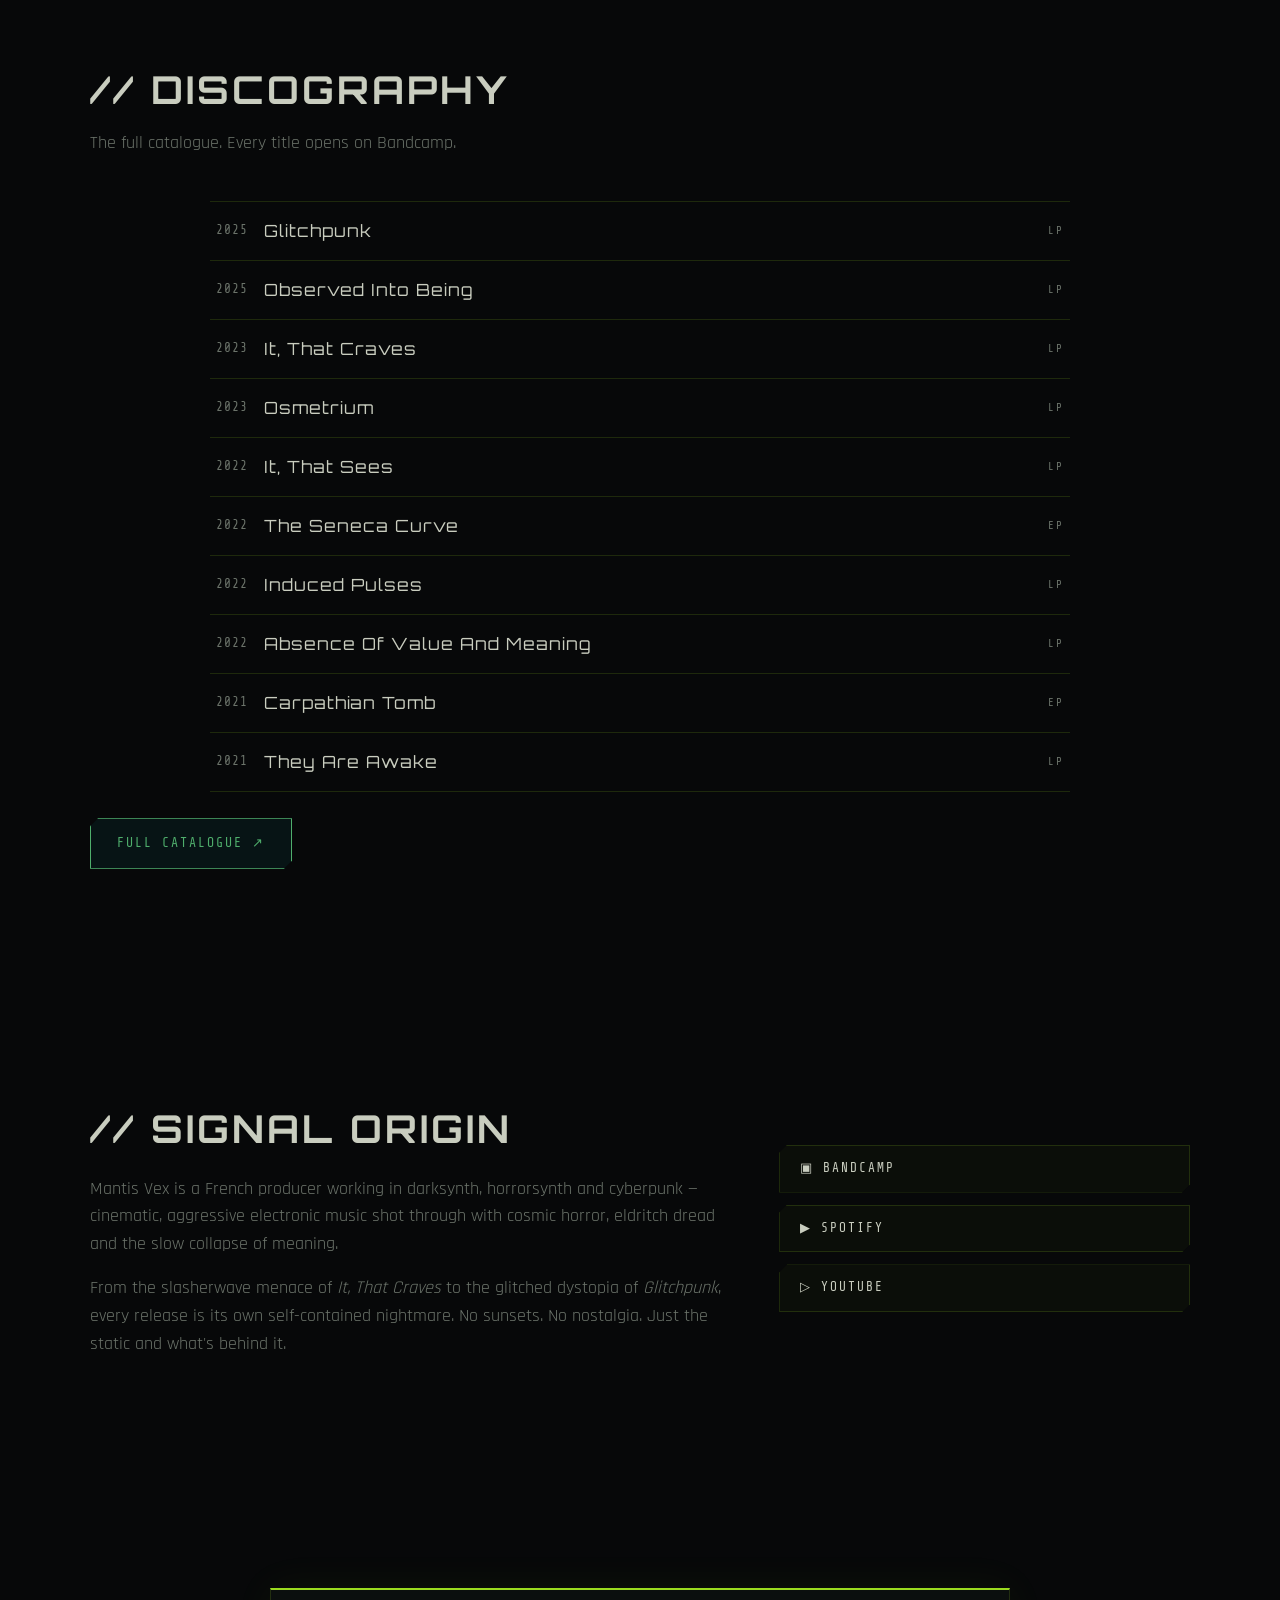
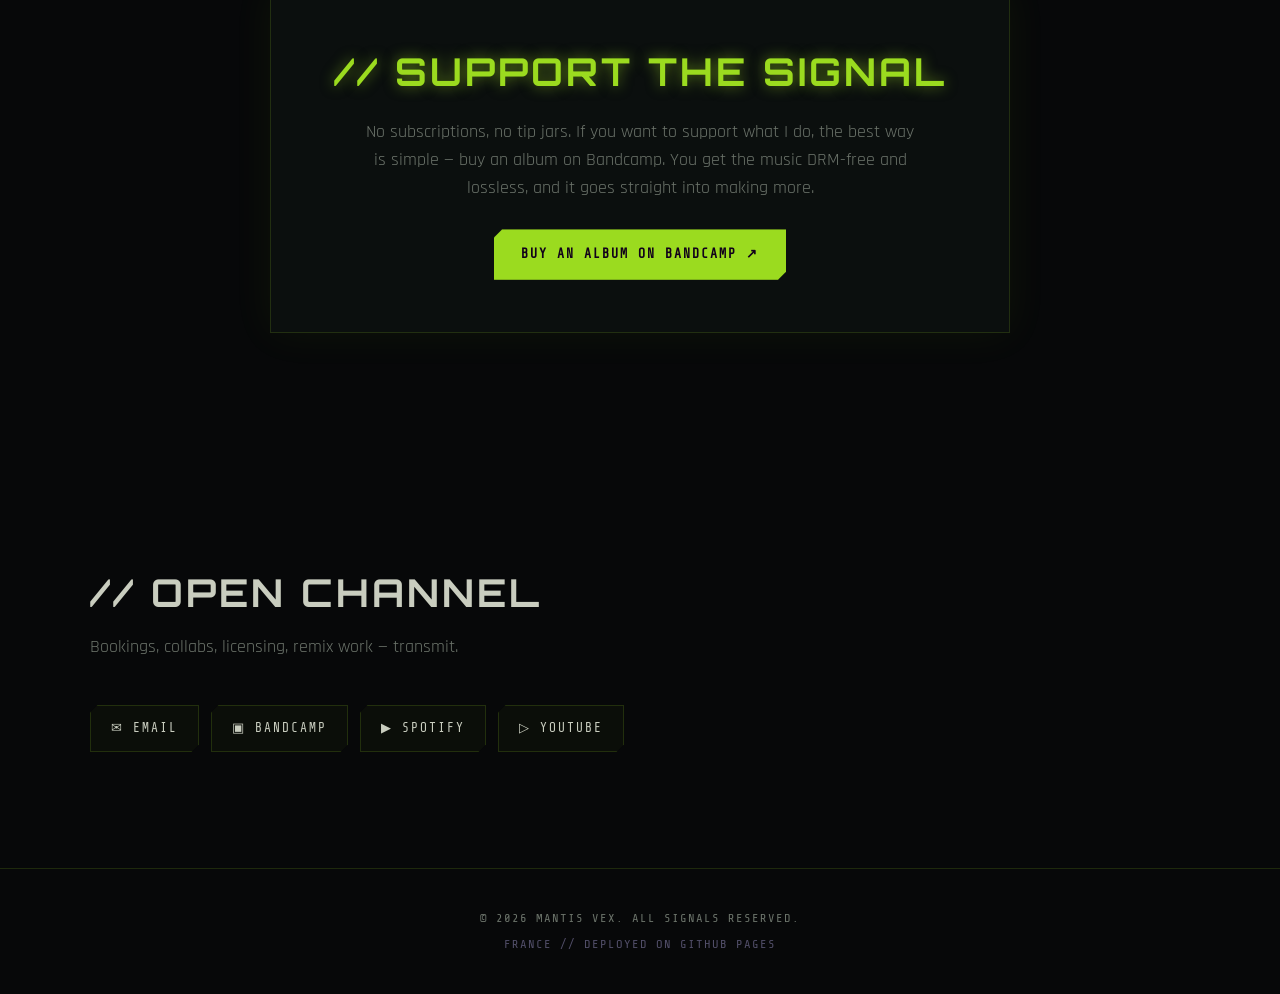
==== commit f53f605e: "Add Support section: buy an album on Bandcamp (drop Ko-fi idea)" ====
--- a/index.html
+++ b/index.html
@@ -147,6 +147,17 @@
     </div>
   </section>
 
+  <!-- SUPPORT -->
+  <section class="section support" id="support">
+    <div class="support__box">
+      <h2 class="section__title">// SUPPORT THE SIGNAL</h2>
+      <p>No subscriptions, no tip jars. If you want to support what I do, the best way is
+        simple — buy an album on Bandcamp. You get the music DRM-free and lossless, and it
+        goes straight into making more.</p>
+      <a href="https://mantisvex.bandcamp.com/music" class="btn btn--primary" target="_blank" rel="noopener">BUY AN ALBUM ON BANDCAMP ↗</a>
+    </div>
+  </section>
+
   <!-- CONTACT -->
   <section class="section contact" id="contact">
     <div class="section__head">
--- a/css/styles.css
+++ b/css/styles.css
@@ -301,6 +301,15 @@
   mask: linear-gradient(90deg, transparent, #000 20%, #000 80%, transparent);
   -webkit-mask: linear-gradient(90deg, transparent, #000 20%, #000 80%, transparent);
 }
+/* real plugin screenshot in place of the generated scope visual */
+.plugin__visual--shot { height: 170px; padding: 0; background: #06080a; border-bottom: 1px solid var(--line); }
+.plugin__visual--shot img {
+  display: block; width: 100%; height: 100%;
+  object-fit: cover; object-position: center;
+  transition: transform .4s ease;
+}
+.plugin:hover .plugin__visual--shot img { transform: scale(1.04); }
+
 .plugin__info { padding: 20px 22px 24px; display: flex; flex-direction: column; flex: 1; }
 .plugin__tag {
   font-family: var(--font-mono); font-size: .68rem; letter-spacing: 3px; color: var(--neon-2);
@@ -432,6 +441,16 @@
 .platform:hover { border-color: var(--acid); color: var(--acid); background: rgba(155,219,31,.1); transform: translateY(-2px); }
 .platform svg { width: 18px; height: 18px; fill: currentColor; }
 
+/* support callout */
+.support { max-width: 820px; }
+.support__box {
+  border: 1px solid var(--line); border-top: 2px solid var(--acid);
+  background: var(--panel); padding: clamp(28px, 5vw, 52px); text-align: center;
+  box-shadow: 0 0 40px rgba(155, 219, 31, .06);
+}
+.support__box .section__title { color: var(--acid); text-shadow: var(--glow-acid); }
+.support__box p { color: var(--ink-dim); max-width: 560px; margin: 16px auto 28px; }
+
 /* coming-soon stage (VST + SigilGrid) */
 .soon {
   min-height: 70vh; display: flex; flex-direction: column; align-items: center; justify-content: center;
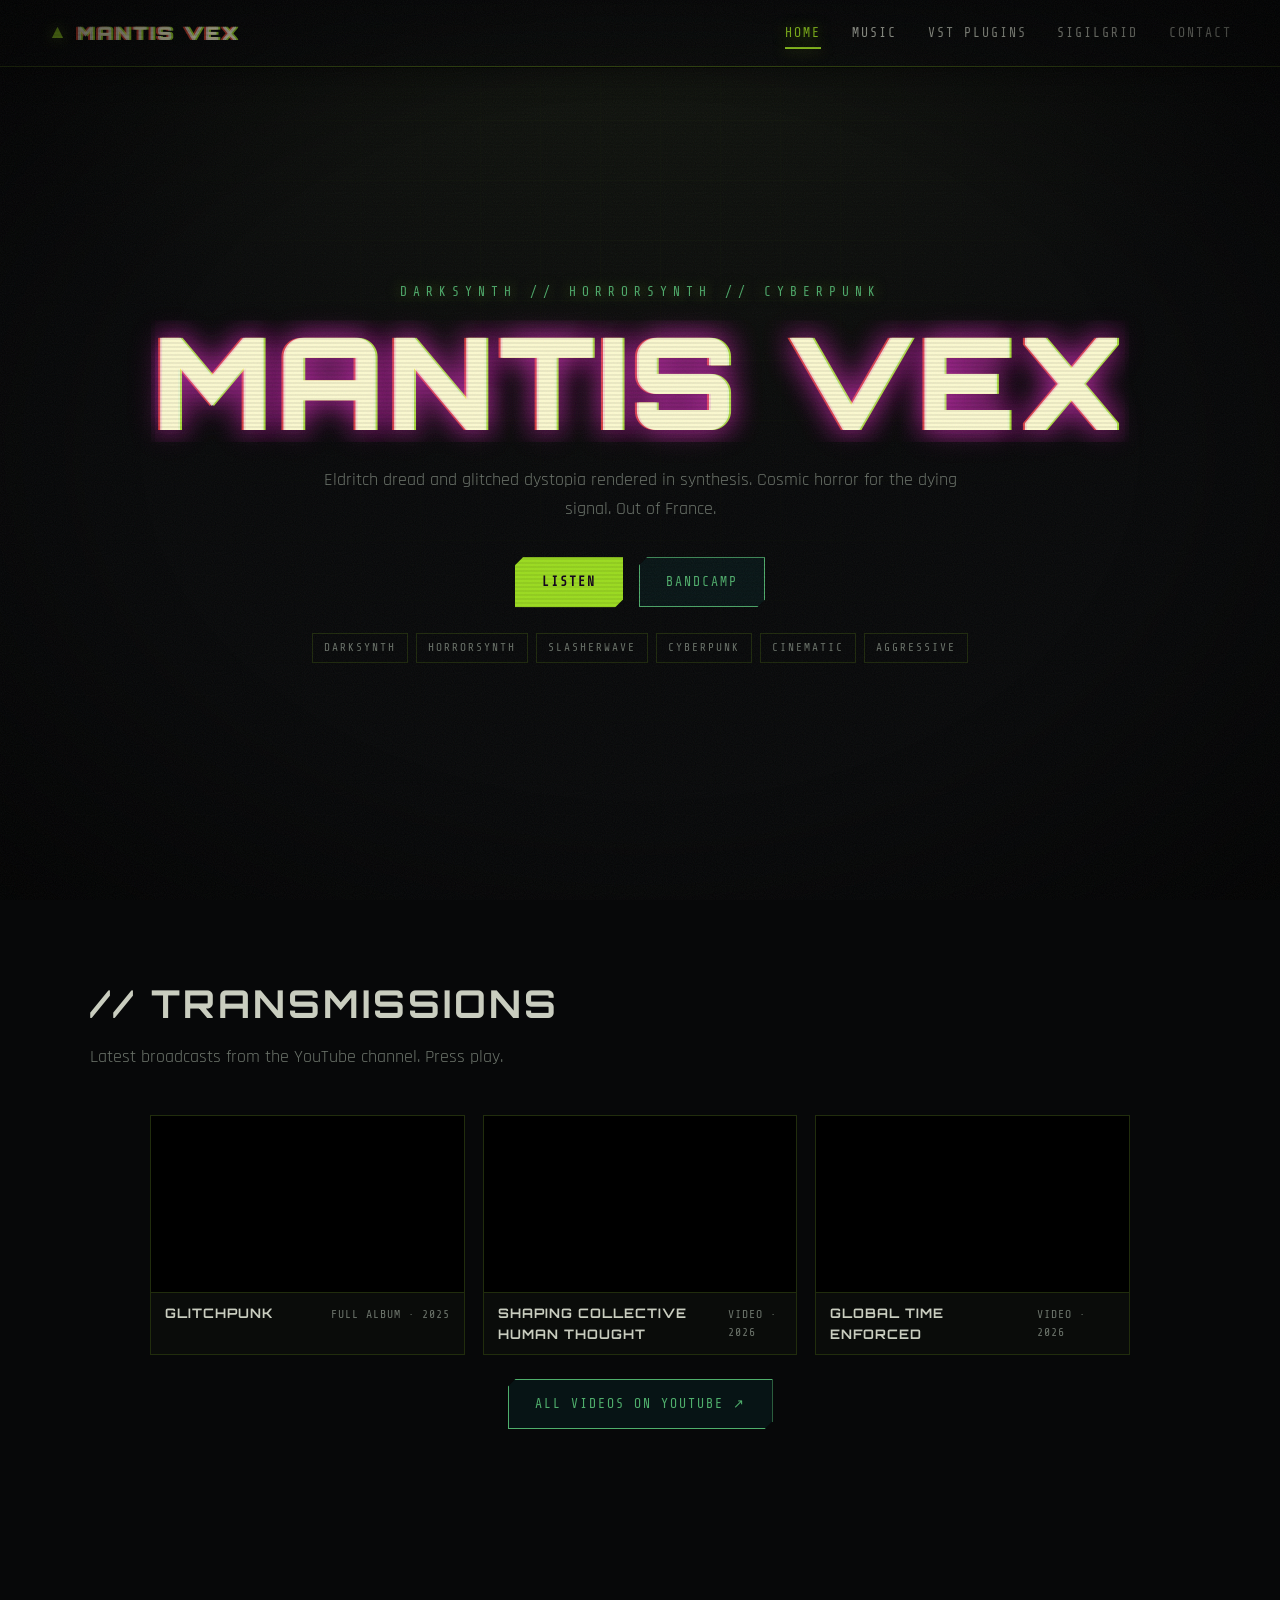
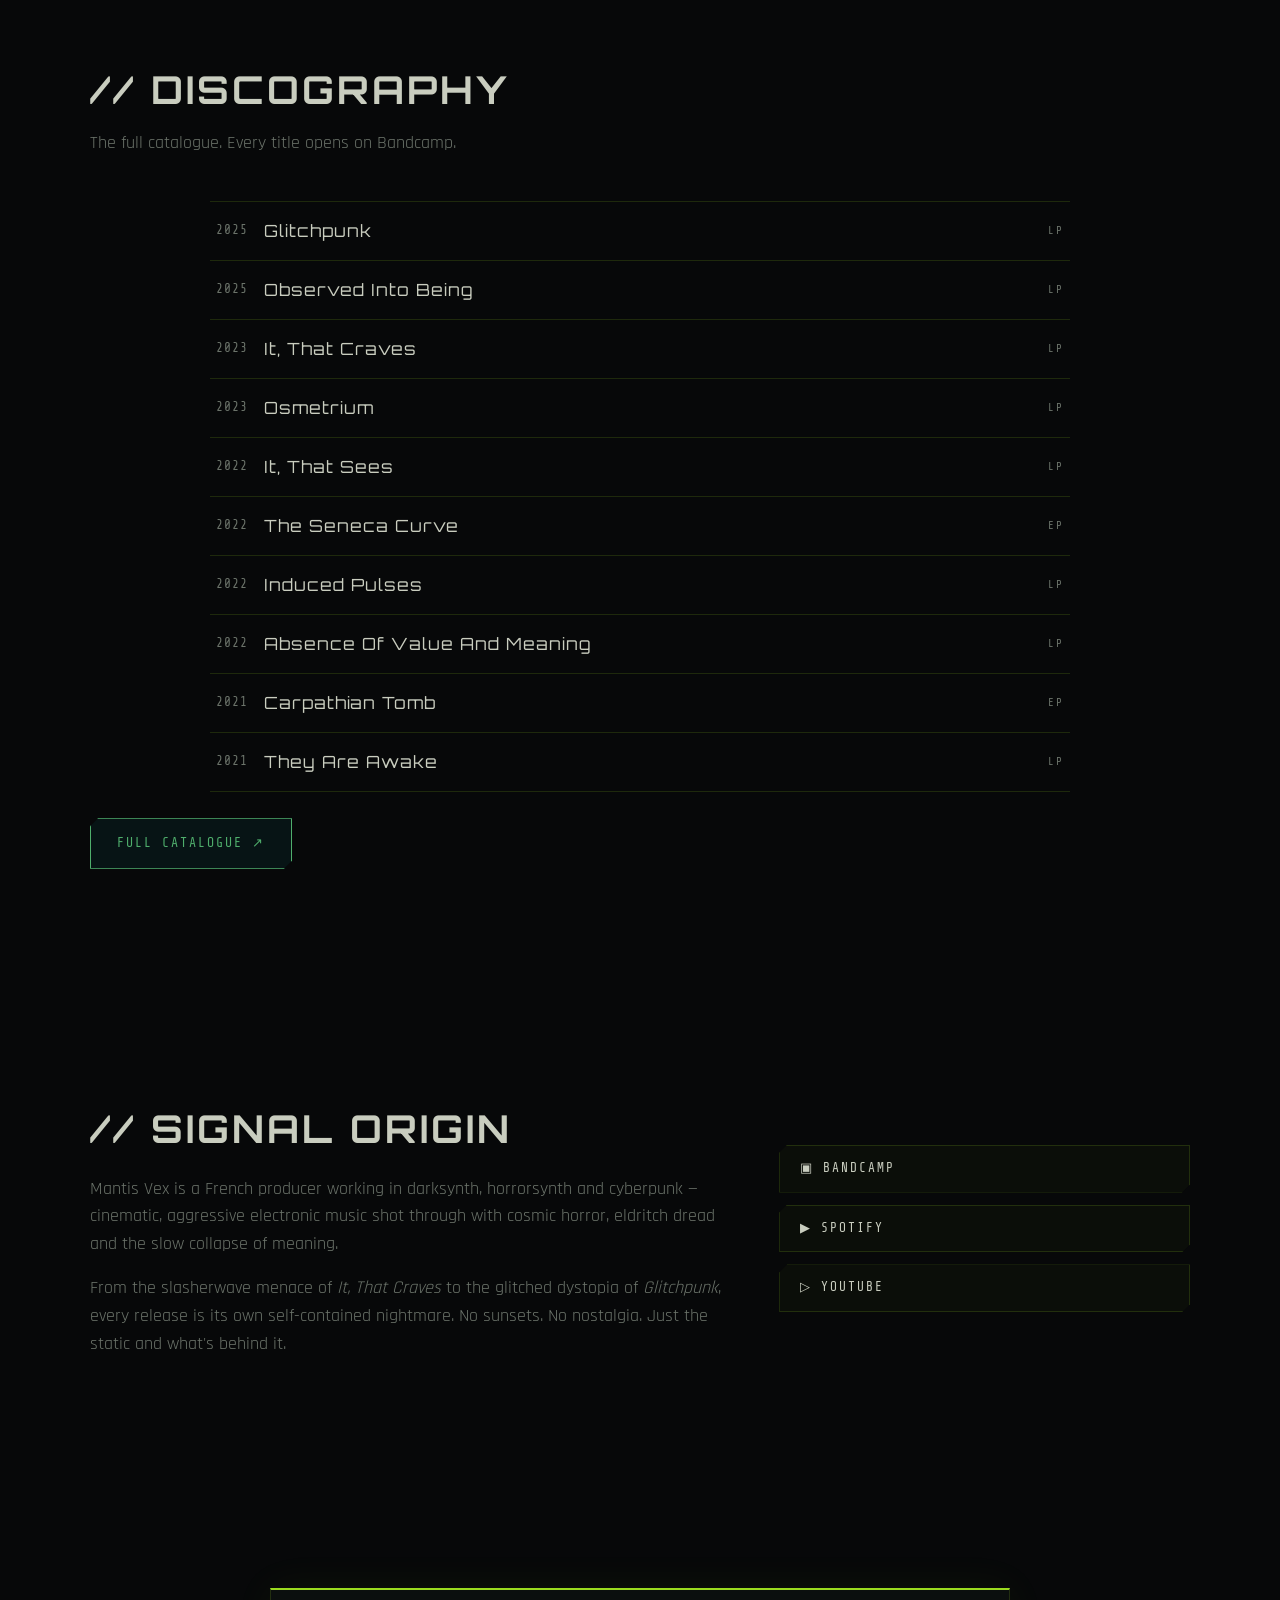
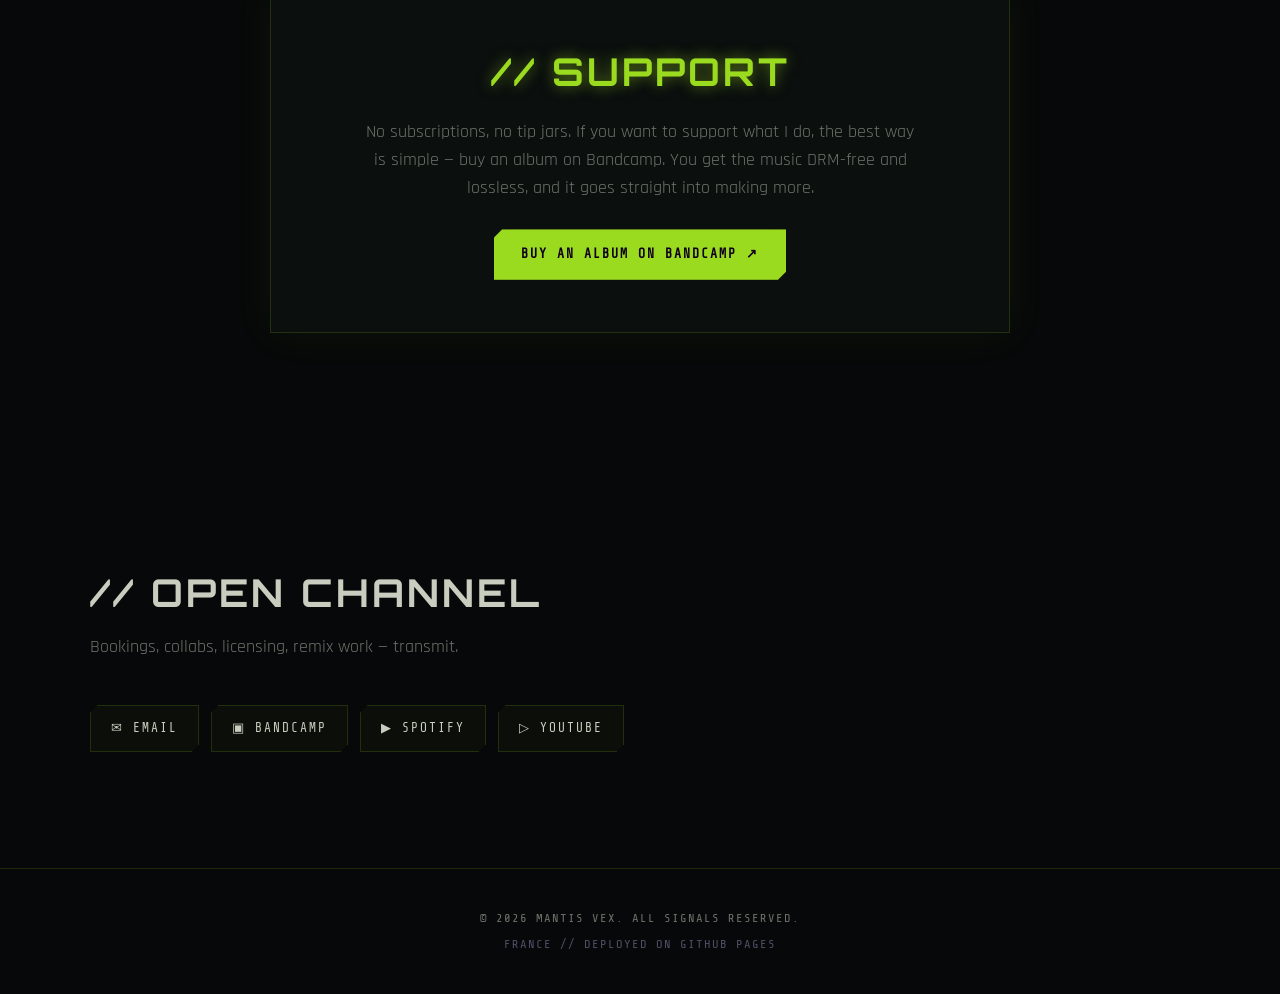
==== commit 96d61554: "Rename Support heading; add Support to VST page; brighten nav bar - '// SUPPORT THE SIGNAL' -> '// S" ====
--- a/index.html
+++ b/index.html
@@ -150,7 +150,7 @@
   <!-- SUPPORT -->
   <section class="section support" id="support">
     <div class="support__box">
-      <h2 class="section__title">// SUPPORT THE SIGNAL</h2>
+      <h2 class="section__title">// SUPPORT</h2>
       <p>No subscriptions, no tip jars. If you want to support what I do, the best way is
         simple — buy an album on Bandcamp. You get the music DRM-free and lossless, and it
         goes straight into making more.</p>
--- a/css/styles.css
+++ b/css/styles.css
@@ -89,9 +89,10 @@
   display: flex; align-items: center; justify-content: space-between;
   padding: 18px clamp(16px, 4vw, 48px);
   position: sticky; top: 0; z-index: 50;
-  backdrop-filter: blur(10px);
-  background: linear-gradient(to bottom, rgba(5,1,15,.92), rgba(5,1,15,.35));
-  border-bottom: 1px solid var(--line);
+  backdrop-filter: blur(12px);
+  background: linear-gradient(to bottom, rgba(7,8,9,.96), rgba(7,8,9,.72));
+  border-bottom: 1px solid rgba(155, 219, 31, .3);
+  box-shadow: 0 1px 0 rgba(0,0,0,.6), 0 8px 24px rgba(0,0,0,.45);
 }
 .nav__brand { display: flex; align-items: center; gap: 10px; }
 .nav__mark { color: var(--neon); text-shadow: var(--glow-mag); font-size: 1.2rem; }
@@ -101,14 +102,16 @@
 }
 .nav__links { display: flex; gap: clamp(14px, 2.4vw, 34px); }
 .nav__links a {
-  font-family: var(--font-mono); font-size: .8rem; letter-spacing: 2px;
-  color: var(--ink-dim); text-transform: uppercase; position: relative;
-  padding: 4px 0;
-}
-.nav__links a:hover, .nav__links a.is-active { color: var(--neon-2); }
+  font-family: var(--font-mono); font-size: .82rem; letter-spacing: 2px;
+  color: var(--ink); text-transform: uppercase; position: relative;
+  padding: 4px 0; opacity: .9; transition: color .2s, opacity .2s, text-shadow .2s;
+}
+.nav__links a:hover, .nav__links a.is-active {
+  color: var(--acid); opacity: 1; text-shadow: var(--glow-acid);
+}
 .nav__links a.is-active::after {
   content: ""; position: absolute; left: 0; bottom: -2px; width: 100%; height: 2px;
-  background: var(--neon-2); box-shadow: var(--glow-cyan);
+  background: var(--acid); box-shadow: var(--glow-acid);
 }
 .nav__toggle {
   display: none; flex-direction: column; gap: 5px; background: none;
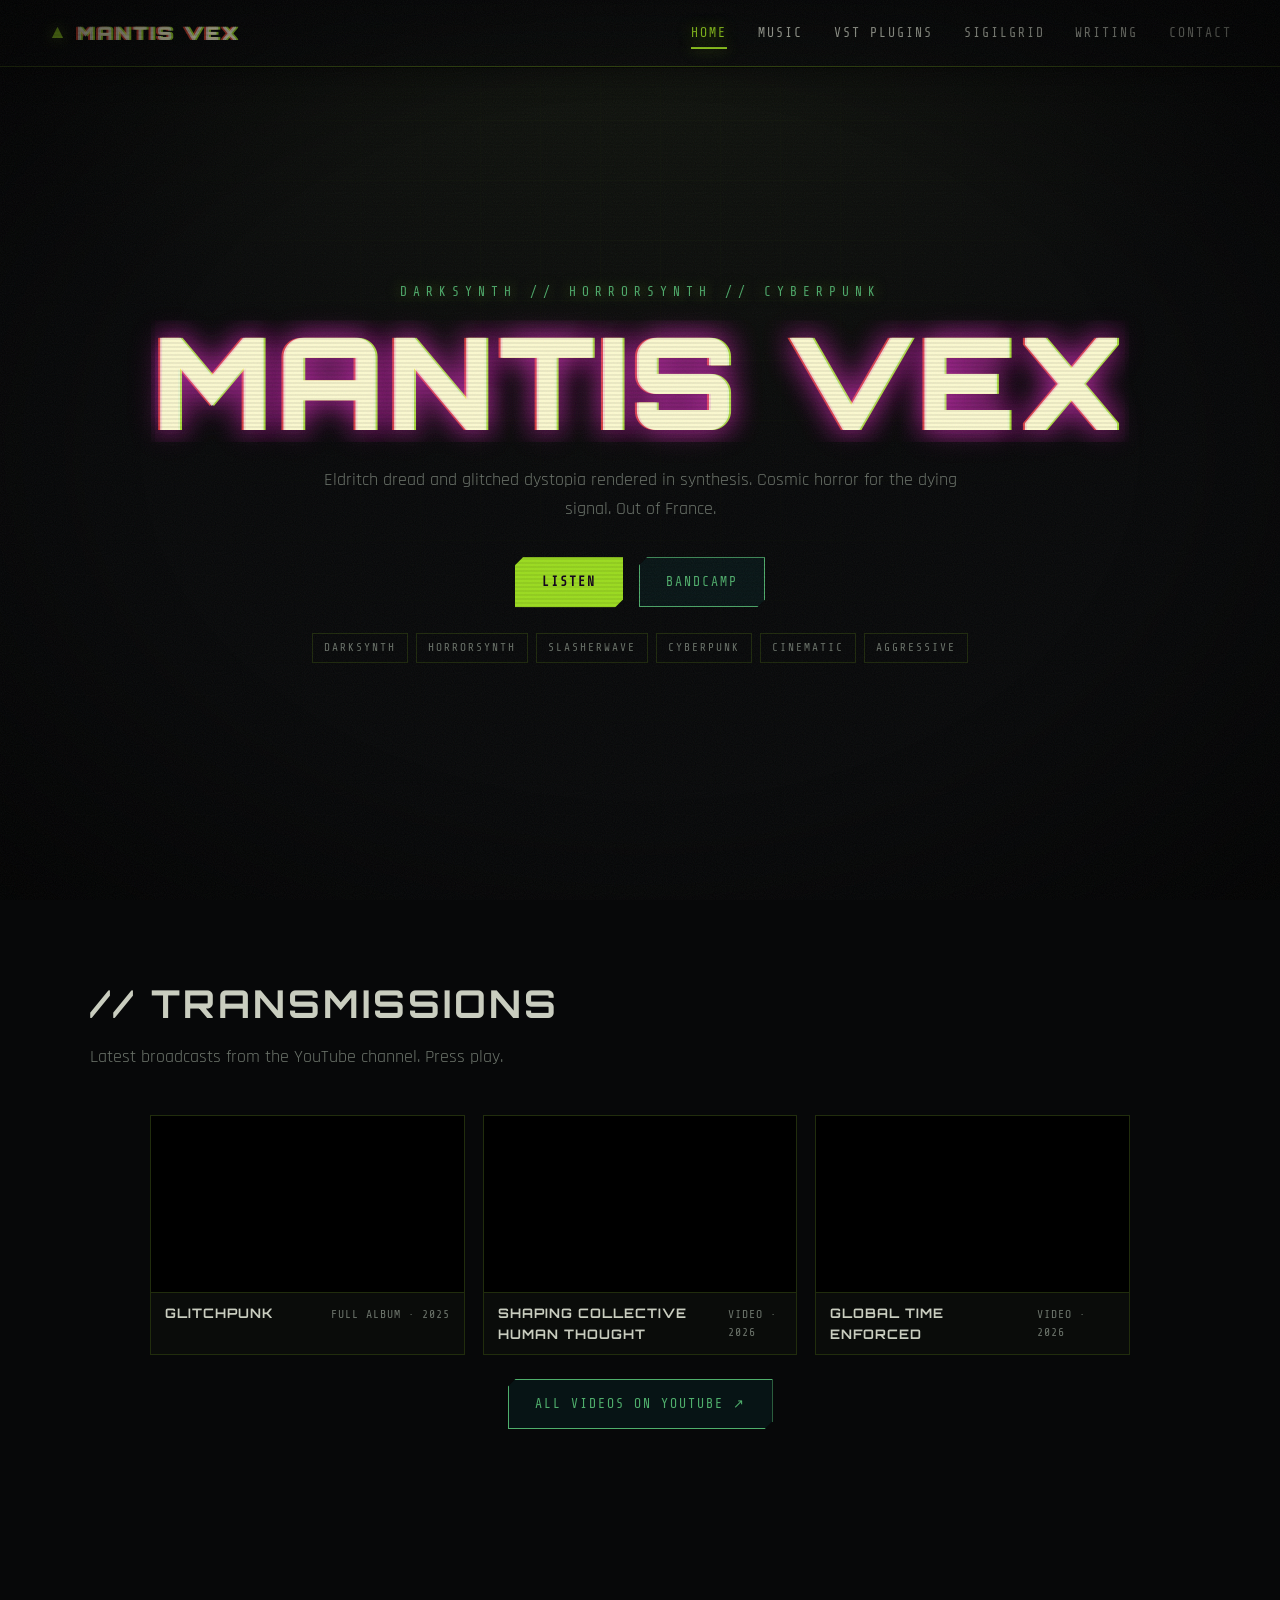
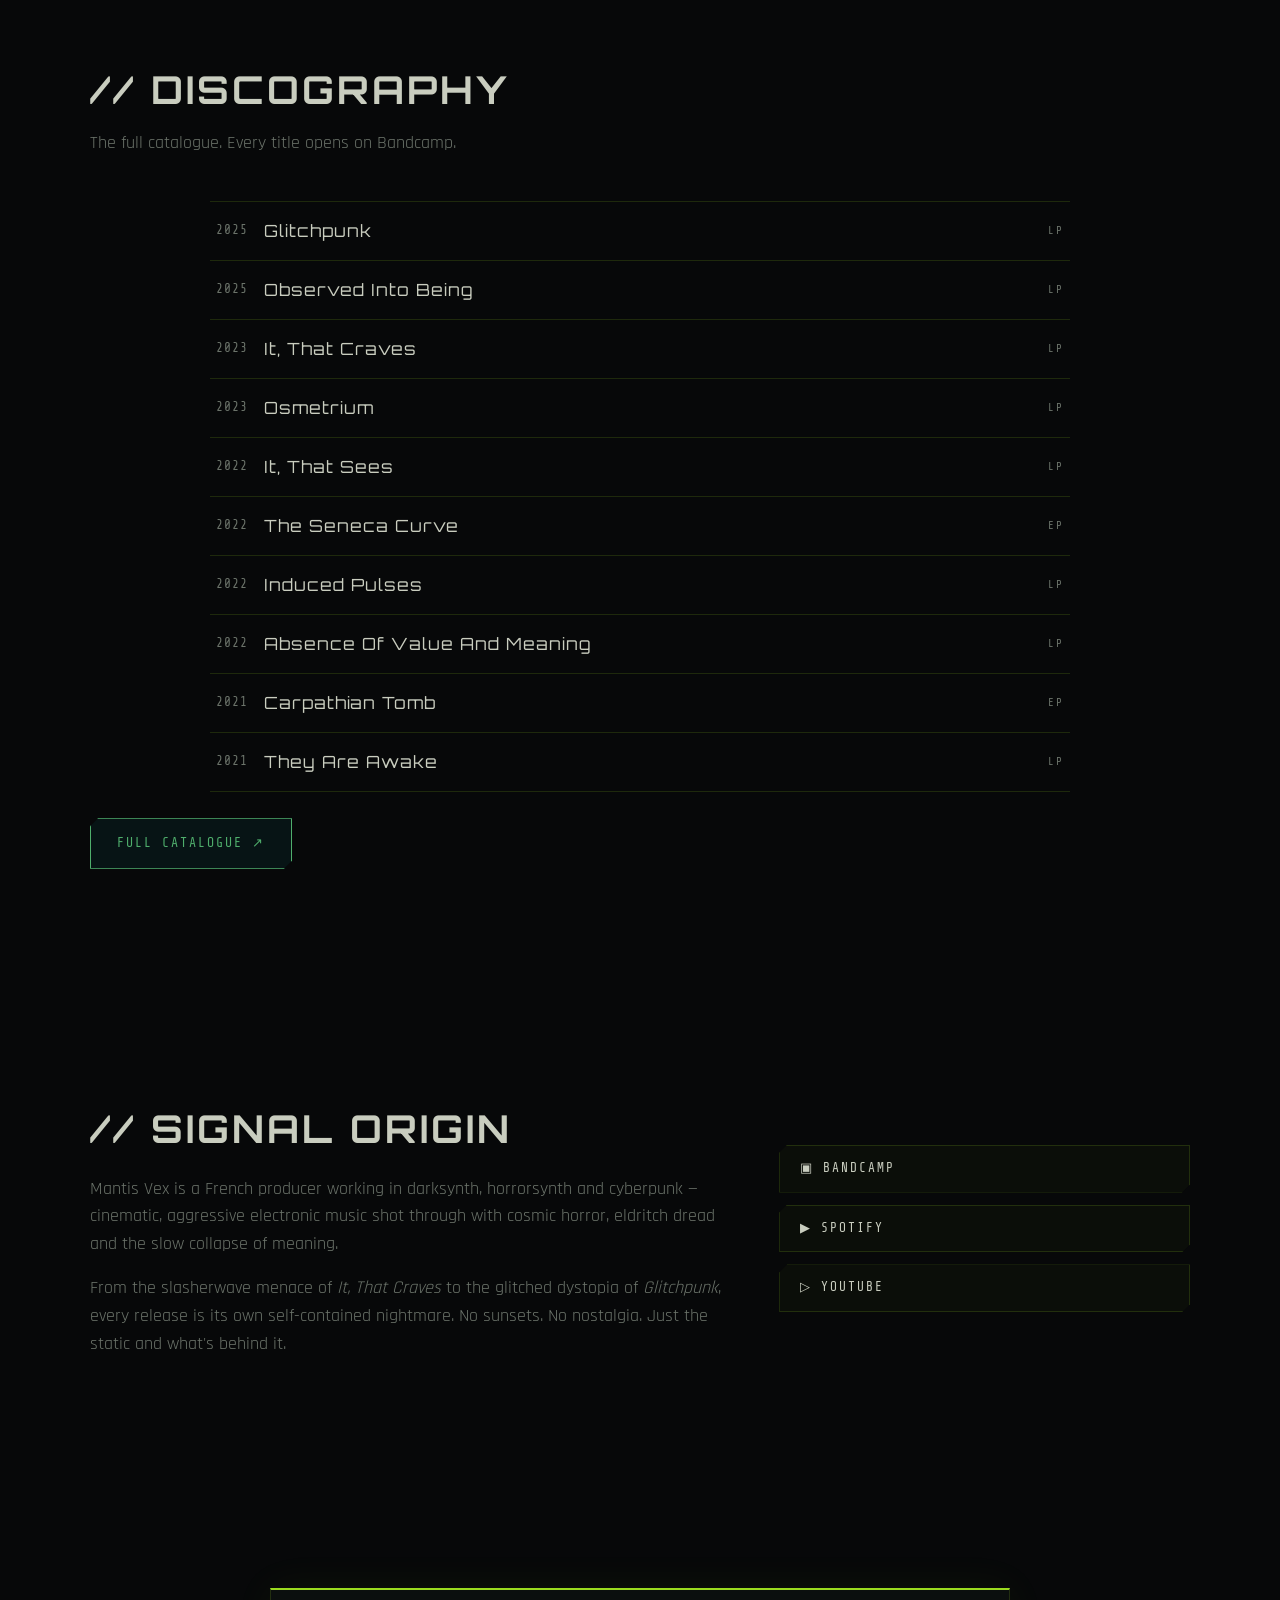
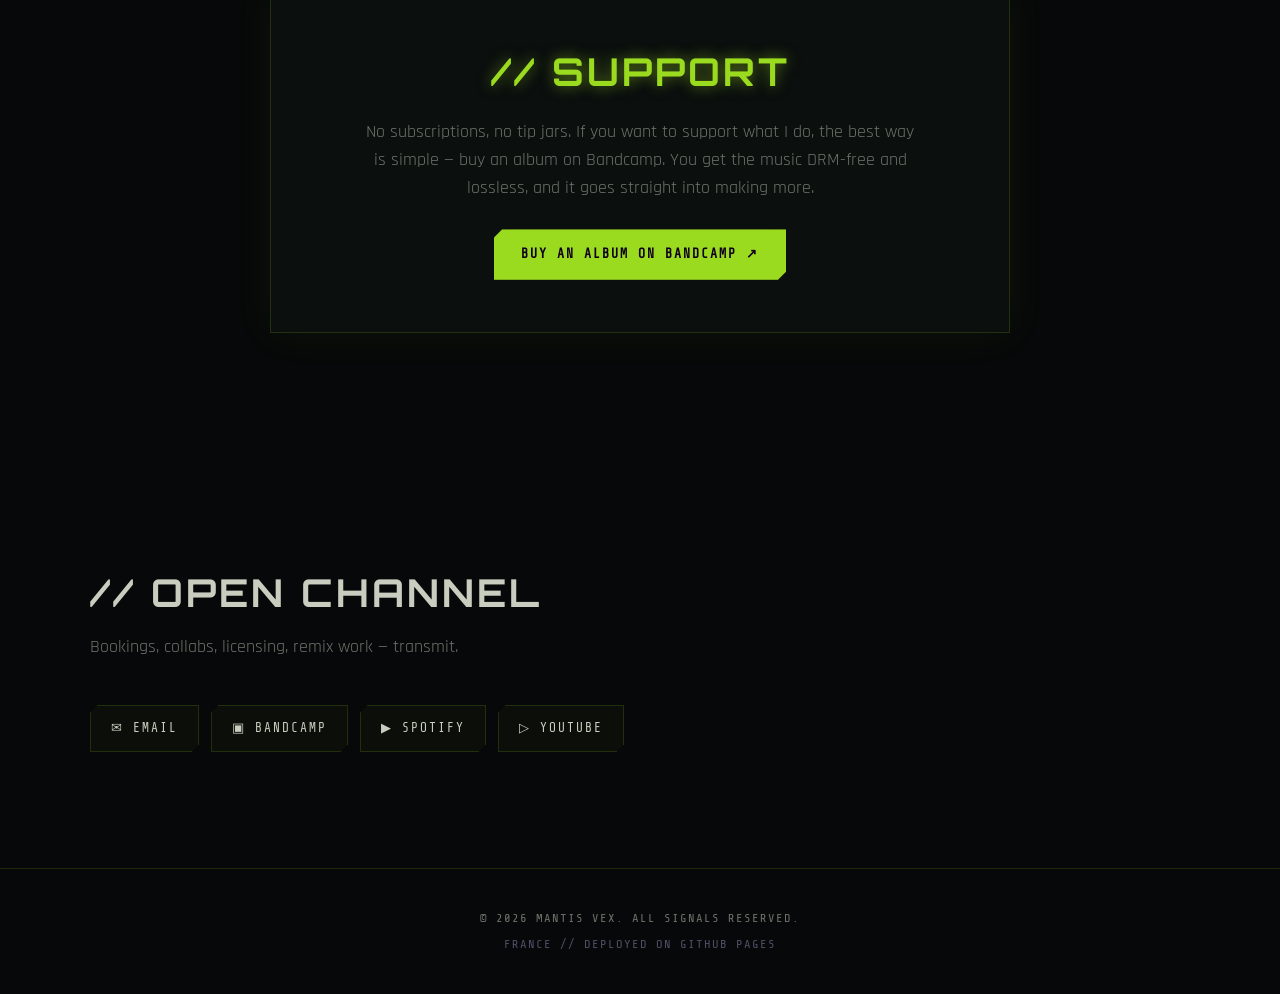
==== commit 1b952a24: "Writing: add 'The World Is a Computation' essay page (EN/FR) New /writing/ page hosting the essay in" ====
--- a/index.html
+++ b/index.html
@@ -38,6 +38,7 @@
       <a href="#listen">MUSIC</a>
       <a href="vst/">VST PLUGINS</a>
       <a href="sigilgrid/">SIGILGRID</a>
+      <a href="writing/">WRITING</a>
       <a href="#contact">CONTACT</a>
     </nav>
   </header>
@@ -165,7 +166,7 @@
       <p class="section__lead">Bookings, collabs, licensing, remix work — transmit.</p>
     </div>
     <div class="platforms">
-      <a href="mailto:mantisvex@gmail.com" class="platform">✉ EMAIL</a>
+      <a href="mailto:contact@mantisvex.com" class="platform">✉ EMAIL</a>
       <a href="https://mantisvex.bandcamp.com" class="platform" target="_blank" rel="noopener">▣ BANDCAMP</a>
       <a href="https://open.spotify.com/artist/5HMkJnRrb6XsjmSzKlRkTO" class="platform" target="_blank" rel="noopener">▶ SPOTIFY</a>
       <a href="https://www.youtube.com/@mantisvex" class="platform" target="_blank" rel="noopener">▷ YOUTUBE</a>
--- a/css/styles.css
+++ b/css/styles.css
@@ -475,3 +475,115 @@
 }
 @keyframes load { 0%{left:-40%} 100%{left:100%} }
 .soon__status { font-family: var(--font-mono); font-size: .74rem; letter-spacing: 3px; color: var(--ink-dim); }
+
+/* =========================================================
+   WRITING PAGE — long-form essay
+   ========================================================= */
+.essay-progress {
+  position: fixed; top: 0; left: 0; height: 2px; width: 0%;
+  background: var(--acid); box-shadow: var(--glow-acid); opacity: .9; z-index: 55;
+}
+
+.essay {
+  position: relative; z-index: 2;
+  max-width: 36rem; margin: 0 auto;
+  padding: clamp(2.6rem, 7vw, 5rem) 1.5rem 5rem;
+  font-family: "Iowan Old Style", "Palatino Linotype", Palatino, "Book Antiqua", Georgia, serif;
+  font-size: 1.125rem; line-height: 1.75; color: #d6d9c9;
+  text-rendering: optimizeLegibility; -webkit-font-smoothing: antialiased;
+}
+.essay[hidden] { display: none; }
+
+.essay .eyebrow {
+  font-family: var(--font-mono); font-size: .72rem; letter-spacing: .22em;
+  text-transform: uppercase; color: var(--acid-2); margin: 0 0 1.4rem;
+}
+.essay h1 {
+  font-weight: 600; font-size: clamp(2.2rem, 7vw, 3.4rem); line-height: 1.05;
+  letter-spacing: -.015em; margin: 0 0 1.6rem; color: #e8eadd;
+}
+.essay .dek { color: #9aa190; font-size: 1.05rem; line-height: 1.7; margin: 0 0 2.2rem; }
+.essay .dek strong { color: #d6d9c9; font-weight: 600; }
+.essay .runin {
+  font-family: var(--font-mono); font-size: .72rem; letter-spacing: .13em;
+  text-transform: uppercase; color: var(--ink-dim);
+  border-top: 1px solid var(--line); border-bottom: 1px solid var(--line);
+  padding: .85rem 0; margin: 0 0 3.5rem;
+  display: flex; flex-wrap: wrap; gap: .4rem 1.4rem;
+}
+
+.essay section { margin: 0 0 3.4rem; }
+.essay .marker {
+  font-family: var(--font-mono); font-size: .72rem; letter-spacing: .2em;
+  color: var(--acid); text-shadow: var(--glow-acid); display: block; margin: 0 0 .5rem;
+}
+.essay h2 {
+  font-weight: 600; font-size: 1.55rem; line-height: 1.2;
+  letter-spacing: -.01em; margin: 0 0 1.3rem; color: #e8eadd;
+}
+.essay p { margin: 0 0 1.25rem; }
+.essay em { color: #e8eadd; }
+.essay a:hover { color: var(--blood); }
+
+.essay .lede::first-letter {
+  font-size: 3.4rem; line-height: .8; float: left; padding: .35rem .5rem 0 0;
+  color: var(--acid); text-shadow: var(--glow-acid); font-weight: 600;
+}
+
+.essay sup.ref { font-family: var(--font-mono); font-size: .6em; line-height: 0; vertical-align: super; }
+.essay sup.ref a { color: var(--acid-2); }
+.essay sup.ref a:hover { color: var(--acid); }
+.essay .refs ol { margin: 0; padding-left: 1.7rem; font-size: .85rem; line-height: 1.65; color: #9aa190; }
+.essay .refs li { margin: 0 0 .55rem; }
+.essay .refs li::marker { font-family: var(--font-mono); color: var(--ink-dim); font-size: .72rem; }
+.essay .refs em { color: #9aa190; }
+
+.essay details.layer {
+  background: var(--panel); border: 1px solid var(--line);
+  border-left: 2px solid var(--acid-2); padding: 0 1.2rem; margin: 1.8rem 0;
+}
+.essay details.layer[open] { padding-bottom: .4rem; }
+.essay details.layer summary {
+  cursor: pointer; list-style: none;
+  font-family: var(--font-mono); font-size: .72rem; letter-spacing: .13em;
+  text-transform: uppercase; color: var(--acid-2);
+  padding: .95rem 0; display: flex; align-items: center; gap: .6rem;
+  transition: color .2s;
+}
+.essay details.layer summary:hover { color: var(--acid); }
+.essay details.layer summary::-webkit-details-marker { display: none; }
+.essay details.layer summary .chev { transition: transform .2s ease; display: inline-block; }
+.essay details.layer[open] summary .chev { transform: rotate(90deg); }
+.essay details.layer .layer-body { font-size: 1rem; line-height: 1.7; color: #9aa190; padding: 0 0 .6rem; }
+.essay details.layer .layer-body p { margin: 0 0 .9rem; }
+.essay details.layer .layer-body p:last-child { margin-bottom: 0; }
+
+/* floating language switch */
+.langfab {
+  position: fixed; right: 18px; bottom: 18px; z-index: 45;
+  display: flex; border: 1px solid var(--line);
+  background: rgba(7, 8, 9, .9); backdrop-filter: blur(8px);
+  box-shadow: 0 6px 24px rgba(0, 0, 0, .5);
+}
+.langfab__btn {
+  display: flex; align-items: center; gap: 8px;
+  font-family: var(--font-mono); font-size: .74rem; letter-spacing: 2px;
+  color: var(--ink-dim); background: none; border: 0; cursor: pointer;
+  padding: 9px 14px; transition: .2s; opacity: .75;
+}
+.langfab__btn + .langfab__btn { border-left: 1px solid var(--line); }
+.langfab__btn svg { width: 20px; height: auto; display: block; filter: saturate(.3) brightness(.75); transition: filter .2s; }
+.langfab__btn:hover { color: var(--ink); opacity: 1; }
+.langfab__btn.is-active {
+  color: var(--acid); opacity: 1; text-shadow: var(--glow-acid);
+  box-shadow: inset 0 -2px 0 var(--acid);
+}
+.langfab__btn.is-active svg { filter: none; }
+
+@media (max-width: 480px) {
+  .essay { font-size: 1.05rem; }
+  .essay .lede::first-letter { font-size: 2.8rem; }
+}
+@media (prefers-reduced-motion: reduce) {
+  .essay-progress { display: none; }
+}
